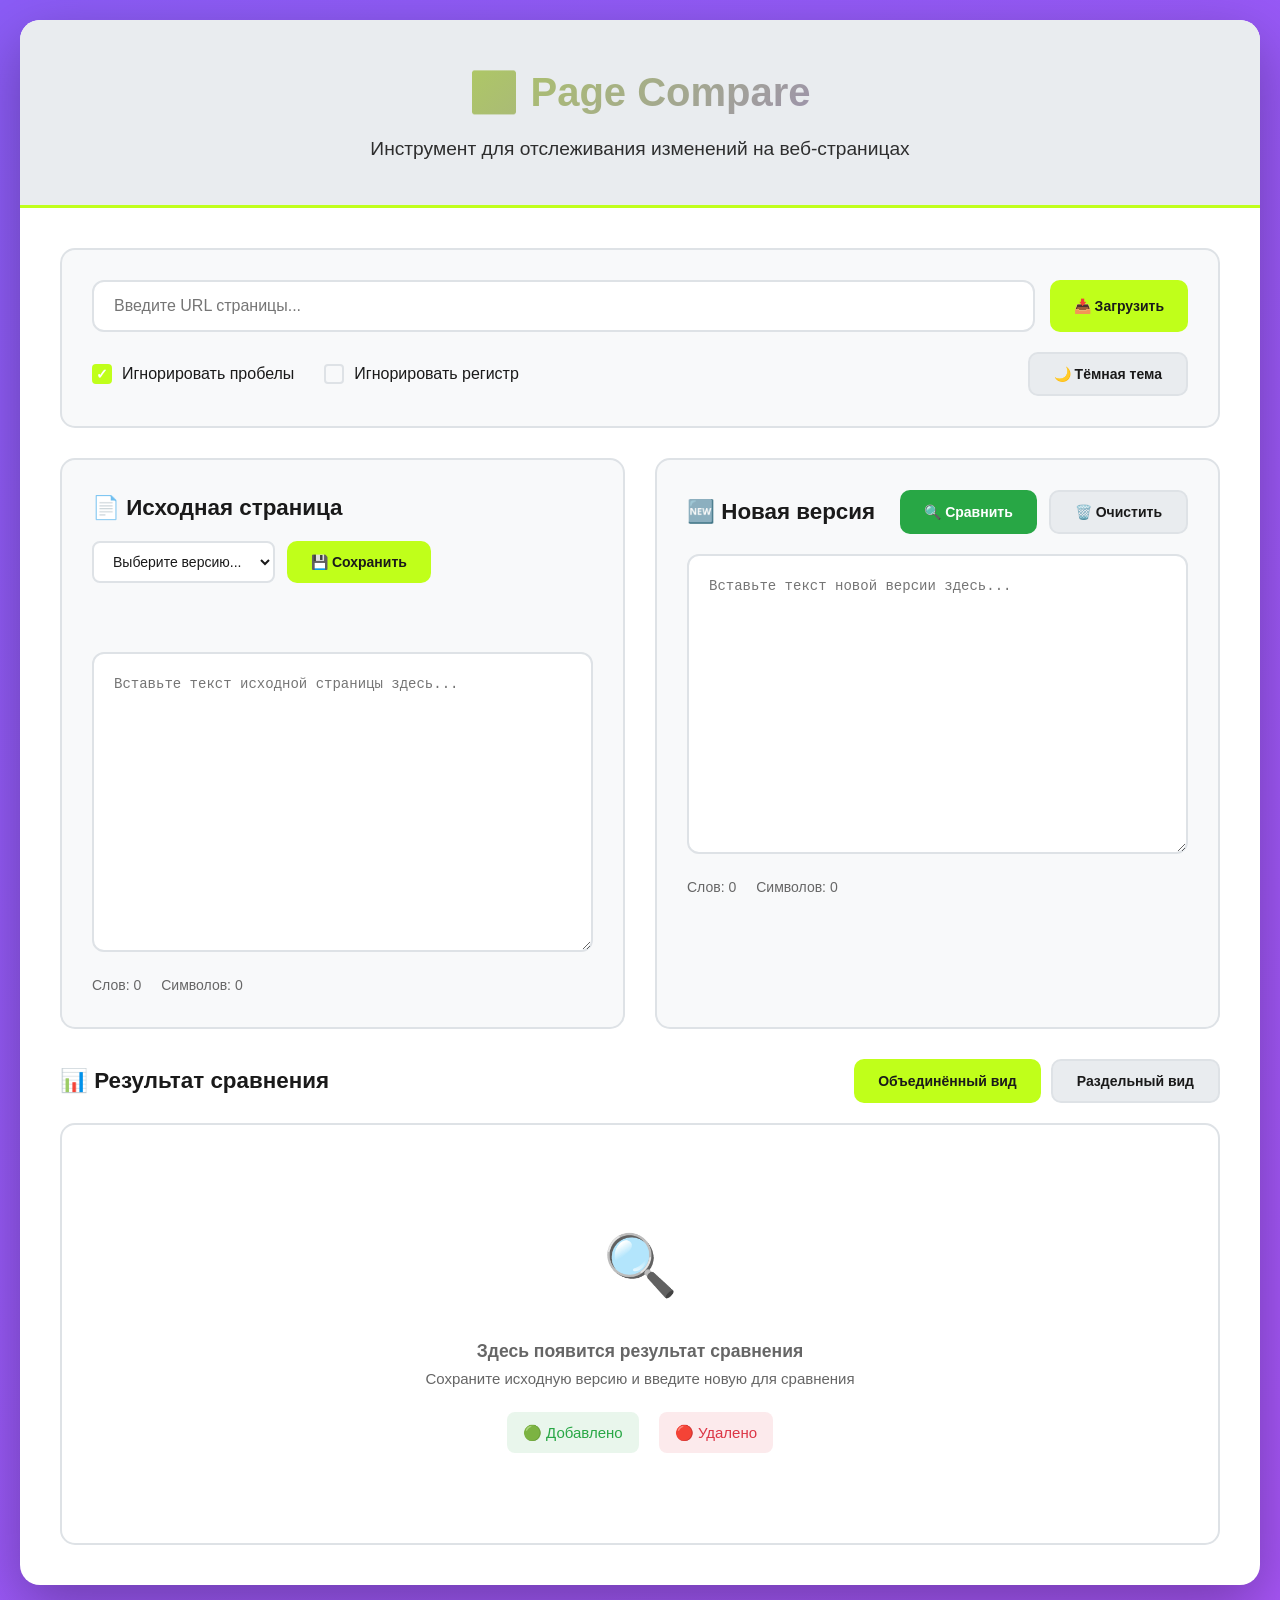
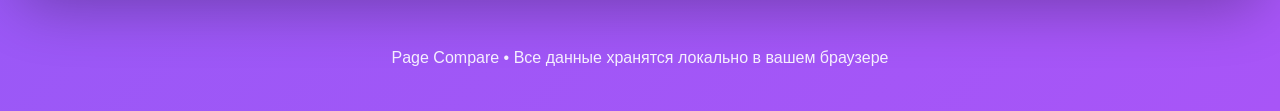
==== index.html @ 08aac69f "Add files via upload" ====
<!DOCTYPE html>
<html lang="ru">
<head>
    <meta charset="UTF-8">
    <meta name="viewport" content="width=device-width, initial-scale=1.0">
    <title>Page Compare - Сравнитель веб-страниц</title>
    <link rel="stylesheet" href="styles.css">
</head>
<body>
    <div class="container">
        <div class="app-card">
            <div class="header">
                <h1>🔄 Page Compare</h1>
                <p>Инструмент для отслеживания изменений на веб-страницах</p>
            </div>
            
            <div class="content">
                <!-- Панель управления -->
                <div class="control-panel">
                    <div class="url-section">
                        <input type="text" id="urlInput" placeholder="Введите URL страницы..." class="url-input">
                        <button id="fetchBtn" class="btn-primary">📥 Загрузить</button>
                    </div>
                    
                    <div class="settings-panel">
                        <div class="setting-group">
                            <label class="checkbox-label">
                                <input type="checkbox" id="ignoreWhitespace" checked>
                                <span class="checkmark"></span>
                                Игнорировать пробелы
                            </label>
                            <label class="checkbox-label">
                                <input type="checkbox" id="ignoreCase">
                                <span class="checkmark"></span>
                                Игнорировать регистр
                            </label>
                        </div>
                        
                        <div class="theme-toggle">
                            <button id="themeToggle" class="btn-secondary">🌙 Тёмная тема</button>
                        </div>
                    </div>
                </div>

                <!-- Основные панели -->
                <div class="panels-grid">
                    <div class="panel">
                        <div class="panel-header">
                            <h2>📄 Исходная страница</h2>
                            <div class="panel-controls">
                                <select id="versionSelector" class="version-selector">
                                    <option value="">Выберите версию...</option>
                                </select>
                                <button id="saveOriginalBtn" class="btn-primary">💾 Сохранить</button>
                            </div>
                        </div>
                        <div id="originalStatus" class="status"></div>
                        <textarea id="originalContent" placeholder="Вставьте текст исходной страницы здесь..."></textarea>
                        <div class="panel-stats">
                            <span>Слов: <span id="originalWords">0</span></span>
                            <span>Символов: <span id="originalChars">0</span></span>
                        </div>
                    </div>
                    
                    <div class="panel">
                        <div class="panel-header">
                            <h2>🆕 Новая версия</h2>
                            <div class="panel-controls">
                                <button id="compareBtn" class="btn-success">🔍 Сравнить</button>
                                <button id="clearNewBtn" class="btn-secondary">🗑️ Очистить</button>
                            </div>
                        </div>
                        <textarea id="newContent" placeholder="Вставьте текст новой версии здесь..."></textarea>
                        <div class="panel-stats">
                            <span>Слов: <span id="newWords">0</span></span>
                            <span>Символов: <span id="newChars">0</span></span>
                        </div>
                    </div>
                </div>
                
                <!-- Навигация по изменениям -->
                <div class="navigation-panel" id="navigationPanel" style="display: none;">
                    <div class="nav-info">
                        <span>Изменений найдено: <strong id="changesCount">0</strong></span>
                        <span>Текущее: <strong id="currentChange">0</strong></span>
                    </div>
                    <div class="nav-buttons">
                        <button id="prevChangeBtn" class="btn-secondary">⬅️ Пред.</button>
                        <button id="nextChangeBtn" class="btn-primary">След. ➡️</button>
                        <button id="firstChangeBtn" class="btn-secondary">⏮️ Первое</button>
                    </div>
                </div>
                
                <!-- Результаты сравнения -->
                <div class="comparison-panel">
                    <div class="panel-header">
                        <h2>📊 Результат сравнения</h2>
                        <div class="view-toggle">
                            <button id="unifiedViewBtn" class="btn-primary active">Объединённый вид</button>
                            <button id="splitViewBtn" class="btn-secondary">Раздельный вид</button>
                        </div>
                    </div>
                    
                    <div class="comparison-views">
                        <!-- Unified View -->
                        <div id="unifiedView" class="comparison-view active">
                            <div class="comparison-result" id="comparisonResult">
                                <div class="empty-state">
                                    <div class="empty-icon">🔍</div>
                                    <h3>Здесь появится результат сравнения</h3>
                                    <p>Сохраните исходную версию и введите новую для сравнения</p>
                                    <div class="legend">
                                        <span class="legend-added">🟢 Добавлено</span>
                                        <span class="legend-removed">🔴 Удалено</span>
                                    </div>
                                </div>
                            </div>
                        </div>
                        
                        <!-- Split View -->
                        <div id="splitView" class="comparison-view">
                            <div class="split-container">
                                <div class="split-panel">
                                    <h3>Исходная версия</h3>
                                    <div class="split-content" id="originalSplitView"></div>
                                </div>
                                <div class="split-panel">
                                    <h3>Новая версия</h3>
                                    <div class="split-content" id="newSplitView"></div>
                                </div>
                            </div>
                        </div>
                    </div>
                </div>
            </div>
        </div>
        
        <div class="footer">
            <p>Page Compare • Все данные хранятся локально в вашем браузере</p>
        </div>
    </div>

    <script src="script.js"></script>
</body>
</html>
---- styles.css ----
/* styles.css */
:root {
    --primary: #c0ff1a;
    --primary-dark: #a0dd00;
    --secondary: #8b5cf6;
    --secondary-dark: #7c3aed;
    --accent: #a855f7;
    --text-primary: #1a1a1a;
    --text-secondary: #666;
    --bg-primary: #ffffff;
    --bg-secondary: #f8f9fa;
    --bg-tertiary: #e9ecef;
    --border: #dee2e6;
    --success: #28a745;
    --danger: #dc3545;
    --warning: #ffc107;
    --info: #17a2b8;
}

[data-theme="dark"] {
    --text-primary: #ffffff;
    --text-secondary: #a0a0a0;
    --bg-primary: #1a1a1a;
    --bg-secondary: #2d2d2d;
    --bg-tertiary: #3d3d3d;
    --border: #404040;
}

* {
    box-sizing: border-box;
    margin: 0;
    padding: 0;
}

body {
    font-family: -apple-system, BlinkMacSystemFont, 'Segoe UI', Roboto, sans-serif;
    line-height: 1.6;
    color: var(--text-primary);
    background: linear-gradient(135deg, var(--secondary) 0%, var(--accent) 100%);
    min-height: 100vh;
    padding: 20px;
    transition: all 0.3s ease;
}

.container {
    max-width: 1400px;
    margin: 0 auto;
}

.app-card {
    background: var(--bg-primary);
    border-radius: 20px;
    box-shadow: 0 20px 60px rgba(0,0,0,0.3);
    overflow: hidden;
    transition: all 0.3s ease;
}

.header {
    background: var(--bg-tertiary);
    color: var(--text-primary);
    padding: 40px;
    text-align: center;
    border-bottom: 3px solid var(--primary);
}

.header h1 {
    font-size: 2.5em;
    margin-bottom: 10px;
    background: linear-gradient(135deg, var(--primary), var(--secondary));
    -webkit-background-clip: text;
    -webkit-text-fill-color: transparent;
    background-clip: text;
}

.header p {
    opacity: 0.9;
    font-size: 1.2em;
}

.content {
    padding: 40px;
}

/* Control Panel */
.control-panel {
    background: var(--bg-secondary);
    padding: 30px;
    border-radius: 15px;
    margin-bottom: 30px;
    border: 2px solid var(--border);
}

.url-section {
    display: flex;
    gap: 15px;
    margin-bottom: 20px;
    flex-wrap: wrap;
}

.url-input {
    flex: 1;
    min-width: 300px;
    padding: 15px 20px;
    border: 2px solid var(--border);
    border-radius: 12px;
    font-size: 16px;
    background: var(--bg-primary);
    color: var(--text-primary);
    transition: border-color 0.3s;
}

.url-input:focus {
    outline: none;
    border-color: var(--primary);
}

.settings-panel {
    display: flex;
    justify-content: space-between;
    align-items: center;
    flex-wrap: wrap;
    gap: 20px;
}

.setting-group {
    display: flex;
    gap: 30px;
    flex-wrap: wrap;
}

/* Checkbox Styles */
.checkbox-label {
    display: flex;
    align-items: center;
    gap: 10px;
    cursor: pointer;
    font-weight: 500;
}

.checkbox-label input {
    display: none;
}

.checkmark {
    width: 20px;
    height: 20px;
    border: 2px solid var(--border);
    border-radius: 4px;
    position: relative;
    transition: all 0.3s;
}

.checkbox-label input:checked + .checkmark {
    background: var(--primary);
    border-color: var(--primary);
}

.checkbox-label input:checked + .checkmark::after {
    content: '✓';
    position: absolute;
    top: 50%;
    left: 50%;
    transform: translate(-50%, -50%);
    color: var(--bg-primary);
    font-weight: bold;
    font-size: 14px;
}

/* Panels Grid */
.panels-grid {
    display: grid;
    grid-template-columns: 1fr 1fr;
    gap: 30px;
    margin-bottom: 30px;
}

@media (max-width: 1024px) {
    .panels-grid {
        grid-template-columns: 1fr;
    }
}

.panel {
    background: var(--bg-secondary);
    border-radius: 15px;
    padding: 30px;
    border: 2px solid var(--border);
    transition: all 0.3s ease;
}

.panel:hover {
    border-color: var(--primary);
}

.panel-header {
    display: flex;
    justify-content: space-between;
    align-items: center;
    margin-bottom: 20px;
    flex-wrap: wrap;
    gap: 15px;
}

.panel-header h2 {
    color: var(--text-primary);
    font-size: 1.4em;
    display: flex;
    align-items: center;
    gap: 10px;
}

.panel-controls {
    display: flex;
    gap: 12px;
    flex-wrap: wrap;
}

.version-selector {
    padding: 10px 15px;
    border: 2px solid var(--border);
    border-radius: 8px;
    background: var(--bg-primary);
    color: var(--text-primary);
    font-size: 14px;
    min-width: 180px;
}

/* Buttons */
button {
    padding: 12px 24px;
    border: none;
    border-radius: 10px;
    font-size: 14px;
    font-weight: 600;
    cursor: pointer;
    transition: all 0.3s ease;
    display: flex;
    align-items: center;
    justify-content: center;
    gap: 8px;
    white-space: nowrap;
}

.btn-primary {
    background: var(--primary);
    color: var(--text-primary);
}

.btn-primary:hover {
    background: var(--primary-dark);
    transform: translateY(-2px);
    box-shadow: 0 5px 15px rgba(192, 255, 26, 0.3);
}

.btn-secondary {
    background: var(--bg-tertiary);
    color: var(--text-primary);
    border: 2px solid var(--border);
}

.btn-secondary:hover {
    background: var(--border);
    transform: translateY(-2px);
}

.btn-success {
    background: var(--success);
    color: white;
}

.btn-success:hover {
    background: #218838;
    transform: translateY(-2px);
}

button:active {
    transform: translateY(0);
}

button:disabled {
    opacity: 0.6;
    cursor: not-allowed;
    transform: none !important;
}

/* Textareas */
textarea {
    width: 100%;
    height: 300px;
    padding: 20px;
    border: 2px solid var(--border);
    border-radius: 12px;
    font-family: 'Courier New', monospace;
    font-size: 14px;
    line-height: 1.5;
    resize: vertical;
    background: var(--bg-primary);
    color: var(--text-primary);
    transition: border-color 0.3s;
}

textarea:focus {
    outline: none;
    border-color: var(--primary);
}

/* Status Messages */
.status {
    padding: 15px;
    border-radius: 10px;
    margin: 15px 0;
    text-align: center;
    font-weight: 600;
    border: 2px solid transparent;
}

.status.success {
    background: rgba(40, 167, 69, 0.1);
    color: var(--success);
    border-color: var(--success);
}

.status.error {
    background: rgba(220, 53, 69, 0.1);
    color: var(--danger);
    border-color: var(--danger);
}

/* Panel Stats */
.panel-stats {
    display: flex;
    gap: 20px;
    margin-top: 15px;
    font-size: 14px;
    color: var(--text-secondary);
}

/* Navigation Panel */
.navigation-panel {
    background: var(--bg-tertiary);
    padding: 25px;
    border-radius: 15px;
    margin-bottom: 30px;
    border: 2px solid var(--primary);
}

.nav-info {
    display: flex;
    justify-content: space-between;
    align-items: center;
    margin-bottom: 20px;
    flex-wrap: wrap;
    gap: 15px;
    font-size: 16px;
}

.nav-buttons {
    display: flex;
    gap: 15px;
    justify-content: center;
    flex-wrap: wrap;
}

/* Comparison Views */
.view-toggle {
    display: flex;
    gap: 10px;
}

.view-toggle button.active {
    background: var(--primary);
    color: var(--text-primary);
}

.comparison-views {
    position: relative;
}

.comparison-view {
    display: none;
}

.comparison-view.active {
    display: block;
}

/* Unified View */
.comparison-result {
    background: var(--bg-primary);
    padding: 30px;
    border-radius: 15px;
    border: 2px solid var(--border);
    min-height: 400px;
    font-size: 15px;
    line-height: 1.7;
    max-height: 600px;
    overflow-y: auto;
}

.empty-state {
    text-align: center;
    color: var(--text-secondary);
    padding: 60px 20px;
}

.empty-icon {
    font-size: 4em;
    margin-bottom: 20px;
}

.legend {
    display: flex;
    gap: 20px;
    justify-content: center;
    margin-top: 20px;
    flex-wrap: wrap;
}

.legend-added, .legend-removed {
    padding: 8px 16px;
    border-radius: 8px;
    font-weight: 500;
}

.legend-added {
    background: rgba(40, 167, 69, 0.1);
    color: var(--success);
}

.legend-removed {
    background: rgba(220, 53, 69, 0.1);
    color: var(--danger);
}

/* Split View */
.split-container {
    display: grid;
    grid-template-columns: 1fr 1fr;
    gap: 30px;
}

.split-panel {
    background: var(--bg-primary);
    border-radius: 12px;
    border: 2px solid var(--border);
    overflow: hidden;
}

.split-panel h3 {
    background: var(--bg-tertiary);
    padding: 20px;
    margin: 0;
    font-size: 1.2em;
    text-align: center;
}

.split-content {
    padding: 25px;
    max-height: 500px;
    overflow-y: auto;
    line-height: 1.7;
    font-size: 14px;
}

/* Highlighting */
.added {
    background: rgba(40, 167, 69, 0.2);
    padding: 2px 4px;
    border-radius: 4px;
    margin: 1px;
    border-left: 3px solid var(--success);
}

.removed {
    background: rgba(220, 53, 69, 0.2);
    padding: 2px 4px;
    border-radius: 4px;
    margin: 1px;
    text-decoration: line-through;
    border-left: 3px solid var(--danger);
}

.highlighted {
    background: rgba(255, 193, 7, 0.3) !important;
    border: 2px solid var(--warning) !important;
    border-radius: 6px;
}

/* Footer */
.footer {
    text-align: center;
    margin-top: 40px;
    padding: 20px;
    color: white;
    opacity: 0.9;
}

/* Scrollbar Styling */
::-webkit-scrollbar {
    width: 8px;
}

::-webkit-scrollbar-track {
    background: var(--bg-secondary);
    border-radius: 4px;
}

::-webkit-scrollbar-thumb {
    background: var(--border);
    border-radius: 4px;
}

::-webkit-scrollbar-thumb:hover {
    background: var(--text-secondary);
}

/* Responsive Design */
@media (max-width: 768px) {
    body {
        padding: 10px;
    }
    
    .content {
        padding: 20px;
    }
    
    .header {
        padding: 30px 20px;
    }
    
    .header h1 {
        font-size: 2em;
    }
    
    .panels-grid {
        gap: 20px;
    }
    
    .panel {
        padding: 20px;
    }
    
    .split-container {
        grid-template-columns: 1fr;
        gap: 20px;
    }
    
    .settings-panel {
        flex-direction: column;
        align-items: flex-start;
    }
    
    .url-input {
        min-width: 100%;
    }
}

@media (max-width: 480px) {
    .panel-header {
        flex-direction: column;
        align-items: flex-start;
    }
    
    .panel-controls {
        width: 100%;
    }
    
    .version-selector {
        min-width: 100%;
    }
    
    button {
        flex: 1;
        min-width: 0;
    }
    
    .nav-buttons {
        flex-direction: column;
    }
}
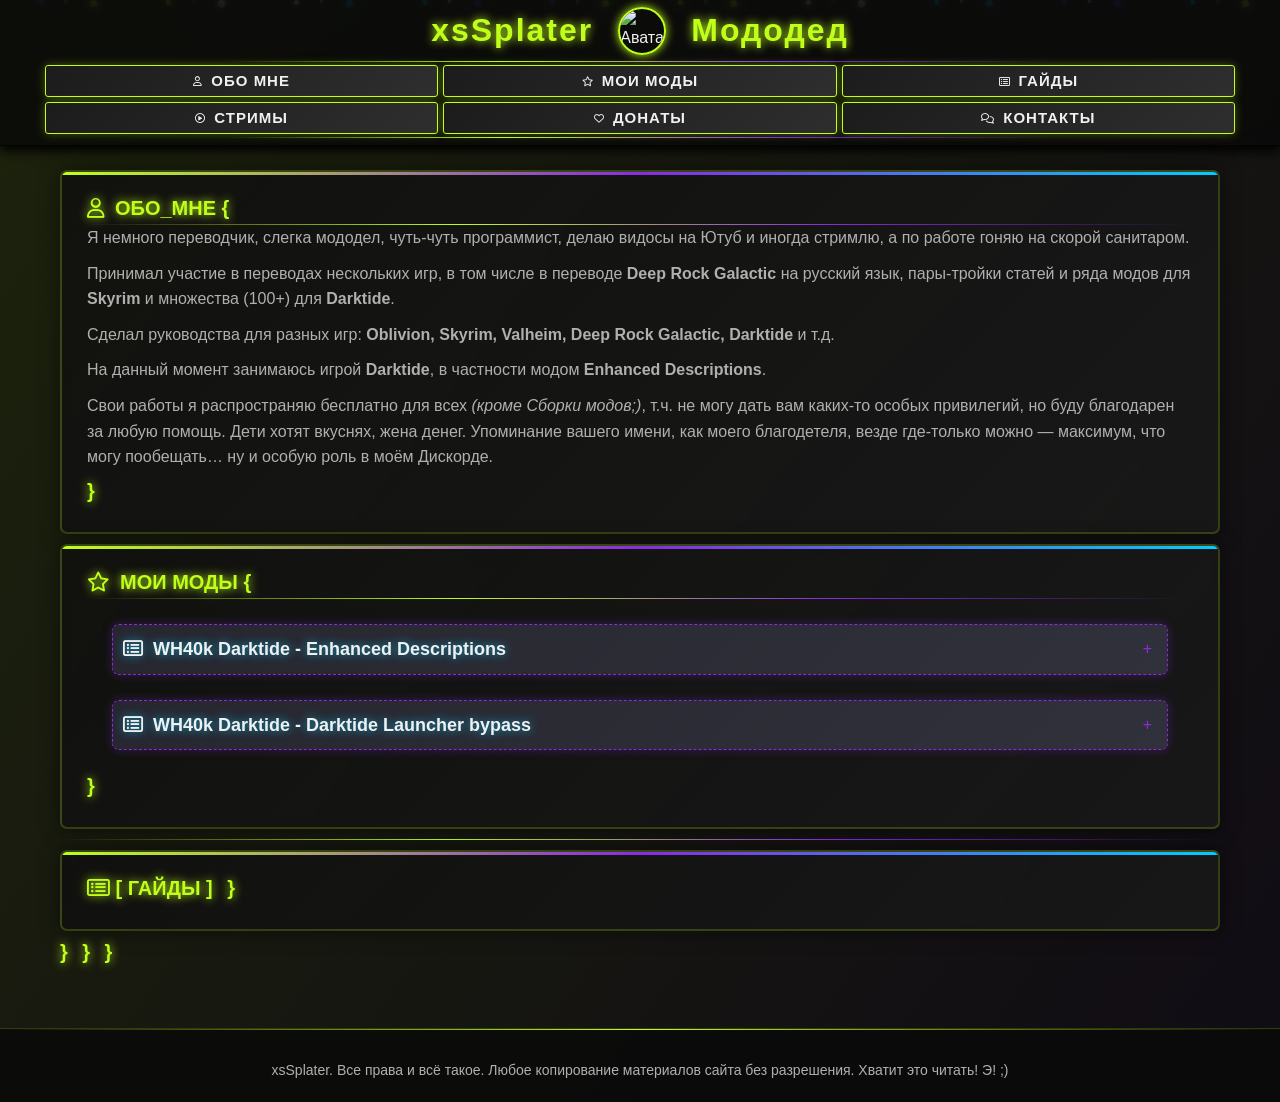
==== commit 34f8e58f: "Главная" ====
--- a/index.html
+++ b/index.html
@@ -1,145 +1,361 @@
-<!DOCTYPE html>
-<html lang="ru">
-<head>
-    <meta charset="UTF-8">
-    <meta name="viewport" content="width=device-width, initial-scale=1.0">
-    <title>Page Compare - Сравнитель веб-страниц</title>
-    <link rel="stylesheet" href="styles.css">
-</head>
-<body>
-    <div class="container">
-        <div class="app-card">
-            <div class="header">
-                <h1>🔄 Page Compare</h1>
-                <p>Инструмент для отслеживания изменений на веб-страницах</p>
-            </div>
-            
-            <div class="content">
-                <!-- Панель управления -->
-                <div class="control-panel">
-                    <div class="url-section">
-                        <input type="text" id="urlInput" placeholder="Введите URL страницы..." class="url-input">
-                        <button id="fetchBtn" class="btn-primary">📥 Загрузить</button>
-                    </div>
-                    
-                    <div class="settings-panel">
-                        <div class="setting-group">
-                            <label class="checkbox-label">
-                                <input type="checkbox" id="ignoreWhitespace" checked>
-                                <span class="checkmark"></span>
-                                Игнорировать пробелы
-                            </label>
-                            <label class="checkbox-label">
-                                <input type="checkbox" id="ignoreCase">
-                                <span class="checkmark"></span>
-                                Игнорировать регистр
-                            </label>
-                        </div>
-                        
-                        <div class="theme-toggle">
-                            <button id="themeToggle" class="btn-secondary">🌙 Тёмная тема</button>
-                        </div>
-                    </div>
-                </div>
-
-                <!-- Основные панели -->
-                <div class="panels-grid">
-                    <div class="panel">
-                        <div class="panel-header">
-                            <h2>📄 Исходная страница</h2>
-                            <div class="panel-controls">
-                                <select id="versionSelector" class="version-selector">
-                                    <option value="">Выберите версию...</option>
-                                </select>
-                                <button id="saveOriginalBtn" class="btn-primary">💾 Сохранить</button>
-                            </div>
-                        </div>
-                        <div id="originalStatus" class="status"></div>
-                        <textarea id="originalContent" placeholder="Вставьте текст исходной страницы здесь..."></textarea>
-                        <div class="panel-stats">
-                            <span>Слов: <span id="originalWords">0</span></span>
-                            <span>Символов: <span id="originalChars">0</span></span>
-                        </div>
-                    </div>
-                    
-                    <div class="panel">
-                        <div class="panel-header">
-                            <h2>🆕 Новая версия</h2>
-                            <div class="panel-controls">
-                                <button id="compareBtn" class="btn-success">🔍 Сравнить</button>
-                                <button id="clearNewBtn" class="btn-secondary">🗑️ Очистить</button>
-                            </div>
-                        </div>
-                        <textarea id="newContent" placeholder="Вставьте текст новой версии здесь..."></textarea>
-                        <div class="panel-stats">
-                            <span>Слов: <span id="newWords">0</span></span>
-                            <span>Символов: <span id="newChars">0</span></span>
-                        </div>
-                    </div>
-                </div>
-                
-                <!-- Навигация по изменениям -->
-                <div class="navigation-panel" id="navigationPanel" style="display: none;">
-                    <div class="nav-info">
-                        <span>Изменений найдено: <strong id="changesCount">0</strong></span>
-                        <span>Текущее: <strong id="currentChange">0</strong></span>
-                    </div>
-                    <div class="nav-buttons">
-                        <button id="prevChangeBtn" class="btn-secondary">⬅️ Пред.</button>
-                        <button id="nextChangeBtn" class="btn-primary">След. ➡️</button>
-                        <button id="firstChangeBtn" class="btn-secondary">⏮️ Первое</button>
-                    </div>
-                </div>
-                
-                <!-- Результаты сравнения -->
-                <div class="comparison-panel">
-                    <div class="panel-header">
-                        <h2>📊 Результат сравнения</h2>
-                        <div class="view-toggle">
-                            <button id="unifiedViewBtn" class="btn-primary active">Объединённый вид</button>
-                            <button id="splitViewBtn" class="btn-secondary">Раздельный вид</button>
-                        </div>
-                    </div>
-                    
-                    <div class="comparison-views">
-                        <!-- Unified View -->
-                        <div id="unifiedView" class="comparison-view active">
-                            <div class="comparison-result" id="comparisonResult">
-                                <div class="empty-state">
-                                    <div class="empty-icon">🔍</div>
-                                    <h3>Здесь появится результат сравнения</h3>
-                                    <p>Сохраните исходную версию и введите новую для сравнения</p>
-                                    <div class="legend">
-                                        <span class="legend-added">🟢 Добавлено</span>
-                                        <span class="legend-removed">🔴 Удалено</span>
-                                    </div>
-                                </div>
-                            </div>
-                        </div>
-                        
-                        <!-- Split View -->
-                        <div id="splitView" class="comparison-view">
-                            <div class="split-container">
-                                <div class="split-panel">
-                                    <h3>Исходная версия</h3>
-                                    <div class="split-content" id="originalSplitView"></div>
-                                </div>
-                                <div class="split-panel">
-                                    <h3>Новая версия</h3>
-                                    <div class="split-content" id="newSplitView"></div>
-                                </div>
-                            </div>
-                        </div>
-                    </div>
-                </div>
-            </div>
-        </div>
-        
-        <div class="footer">
-            <p>Page Compare • Все данные хранятся локально в вашем браузере</p>
-        </div>
-    </div>
-
-    <script src="script.js"></script>
-</body>
+<!DOCTYPE html>
+<html lang="ru">
+<head>
+	<meta charset="UTF-8">
+	<meta name="viewport" content="width=device-width, initial-scale=1.0">
+	<title>xsSplater - Киберпространство мододела</title>
+	<link rel="stylesheet" href="https://cdnjs.cloudflare.com/ajax/libs/font-awesome/6.4.0/css/all.min.css">
+	<link rel="stylesheet" href="Ab_me/style.css">
+</head>
+<body>
+
+<div class="stars-background">
+<!-- Слой 1 - быстрые звезды -->
+	<div class="star layer-1 blue" style="left: 5%; animation-delay: 0s;"></div>
+	<div class="star layer-1 purple" style="left: 15%; animation-delay: 2s;"></div>
+	<div class="star layer-1 accent" style="left: 25%; animation-delay: 4s;"></div>
+	<div class="star layer-1 white" style="left: 35%; animation-delay: 6s;"></div>
+	<div class="star layer-1 blue" style="left: 45%; animation-delay: 8s;"></div>
+	<div class="star layer-1 blue" style="left: 55%; animation-delay: 10s;"></div>
+	<div class="star layer-1 purple" style="left: 65%; animation-delay: 12s;"></div>
+	<div class="star layer-1 accent" style="left: 75%; animation-delay: 14s;"></div>
+	<div class="star layer-1 white" style="left: 85%; animation-delay: 16s;"></div>
+	<div class="star layer-1 blue" style="left: 95%; animation-delay: 18s;"></div>
+<!-- Слой 2 - средние звезды -->
+	<div class="star layer-2 purple" style="left: 3%; animation-delay: 1s;"></div>
+	<div class="star layer-2 accent" style="left: 13%; animation-delay: 3s;"></div>
+	<div class="star layer-2 white" style="left: 23%; animation-delay: 5s;"></div>
+	<div class="star layer-2 blue" style="left: 33%; animation-delay: 7s;"></div>
+	<div class="star layer-2 purple" style="left: 43%; animation-delay: 9s;"></div>
+	<div class="star layer-2 accent" style="left: 53%; animation-delay: 11s;"></div>
+	<div class="star layer-2 white" style="left: 63%; animation-delay: 13s;"></div>
+	<div class="star layer-2 blue" style="left: 73%; animation-delay: 15s;"></div>
+	<div class="star layer-2 purple" style="left: 83%; animation-delay: 17s;"></div>
+	<div class="star layer-2 blue" style="left: 93%; animation-delay: 19s;"></div>
+<!-- Слой 3 - медленные крупные звезды -->
+	<div class="star layer-3 accent" style="left: 7%; animation-delay: 0.5s;"></div>
+	<div class="star layer-3 white" style="left: 17%; animation-delay: 1.5s;"></div>
+	<div class="star layer-3 blue" style="left: 27%; animation-delay: 2.5s;"></div>
+	<div class="star layer-3 purple" style="left: 37%; animation-delay: 3.5s;"></div>
+	<div class="star layer-3 accent" style="left: 47%; animation-delay: 4.5s;"></div>
+	<div class="star layer-3 accent" style="left: 57%; animation-delay: 5.5s;"></div>
+	<div class="star layer-3 white" style="left: 67%; animation-delay: 6.5s;"></div>
+	<div class="star layer-3 blue" style="left: 77%; animation-delay: 7.5s;"></div>
+	<div class="star layer-3 purple" style="left: 87%; animation-delay: 8.5s;"></div>
+	<div class="star layer-3 accent" style="left: 97%; animation-delay: 9.5s;"></div>
+</div>
+
+	<header id="header">
+		<div class="header-content">
+<!-- Имя + аватар -->
+			<div class="top-section">
+				<div class="username"> xsSplater</div>
+				<div class="avatar-container">
+					<div class="avatar-glow"></div>
+					<img src="https://avatars.nexusmods.com/2593497/100" alt="Аватар xsSplater" class="avatar">
+				</div>
+				<div class="username">Мододед</div>
+			</div>
+<!-- Меню -->
+			<div class="divider_menu"></div>
+			<nav>
+				<a href="#about" class="nav-btn"><i class="fa-regular fa-user"></i> Обо мне</a>
+				<a href="#mods" class="nav-btn"><i class="fa-regular fa-star"></i> Мои моды</a>
+				<a href="#guides" class="nav-btn"><i class="fa-regular fa-rectangle-list"></i> Гайды</a>
+				<a href="#misc" class="nav-btn"><i class="fa-regular fa-circle-play"></i> Стримы</a>
+				<a href="#donations" class="nav-btn"><i class="fa-regular fa-heart"></i> Донаты</a>
+				<a href="#contacts" class="nav-btn"><i class="fa-regular fa-comments"></i> Контакты</a>
+			</nav>
+			<div class="divider_menu"></div>
+		</div>
+	</header>
+
+	<main>
+<!-- Обо_мне { -->
+		<section id="about">
+			<h2><i class="fa-regular fa-user"></i></h2><h2> Обо_мне {</h2>
+		<div class="divider"></div>
+			<p>Я немного переводчик, слегка мододел, чуть-чуть программист, делаю видосы на Ютуб и иногда стримлю, а по работе гоняю на скорой санитаром.
+			<p>Принимал участие в переводах нескольких игр, в том числе в переводе <b>Deep Rock Galactic</b> на русский язык, пары-тройки статей и ряда модов для <b>Skyrim</b> и множества (100+) для <b>Darktide</b>.</p>
+			<p>Сделал руководства для разных игр: <b>Oblivion, Skyrim, Valheim, Deep Rock Galactic, Darktide</b> и т.д.</p>
+			<p>На данный момент занимаюсь игрой <b>Darktide</b>, в частности модом <b>Enhanced Descriptions</b>.
+			<p>Cвои работы я распространяю бесплатно для всех <i>(кроме Сборки модов;)</i>, т.ч. не могу дать вам каких-то особых привилегий, но буду благодарен за любую помощь. Дети хотят вкуснях, жена денег. Упоминание вашего имени, как моего благодетеля, везде где-только можно — максимум, что могу пообещать… ну и особую роль в моём Дискорде.</p>
+			<h2x>}</h2x>
+		</section>
+ <!-- Мои моды { -->
+		<section id="mods">
+			<h2><i class="fa-regular fa-star"></i></h2><h2> Мои моды {</h2>
+		<div class="divider"></div>
+ <!-- WH40k Darktide - Enhanced Descriptions -->
+			<details>
+				<summary><h3><i class="fa-regular fa-rectangle-list"></i></h3><h3> WH40k Darktide - Enhanced Descriptions</h3></summary>
+				<div class="details-content">
+					<p>Не самая качественная, мягко говоря, локализация, куча ошибок, скрытые самими разработчиками данные, скудные или запутанные объяснения работы Талантов и Благословений — это реалии игры Darktide. Меня это не особенно устраивало и я начал с небольших исправлений, чтобы не мозолило глаза, но в итоге мод разросся до безумных размеров.</p>
+		<div class="divider_smaller"></div>
+					<h4>Особенности:</h4>
+					<ul class="uls">
+						<li>Переведённый с нуля текст.</li>
+						<li>Исправлены мелкие ошибки оригинала.</li>
+						<li>Расширены и улучшены описания.</li>
+						<li>Подсвечены цифры.</li>
+						<li>Подсвечены ключевые слова, такие как: <font class="font_italic"><b><font color="OrangeRed">урон</font>, <font color="Cyan">стойкость</font>, <font color="RoyalBlue">сила</font>, <font color="DarkGoldenRod">ошеломление</font>, <font color="Yellow">критический удар</font></b> и т.д.</li></font>
+						<li><b>32000+</b> строк кода.</li>
+					</ul>
+		<div class="divider_smaller"></div>
+					<h4>Установка:</h4>
+					<ul class="uls">
+						<li>Скачайте архив мода с <b>Nexus</b>.</li>
+						<li>Распакуйте папку <b>Enhanced_descriptions</b> в папку <b>mods</b>.</li>
+						<li>Добавьте название папки <b>Enhanced_descriptions</b> в список модов <b>mod_load_order.txt</b>.</li>
+						<li>Запускайте игру.</li>
+					</ul>
+		<div class="divider_smaller"></div>
+		<div class="divider_menu"></div>
+					<div class="propp">
+					<a href="https://www.nexusmods.com/warhammer40kdarktide/mods/210?tab=files" class="nav-btn"><i class="fa-regular fa-floppy-disk"></i> Скачать c Nexus</a><a href="#donations" class="nav-btn"><i class="fa-regular fa-heart"></i> Поблагодарить</a><a href="#contacts" class="nav-btn"><i class="fa-regular fa-comments"></i> Сообщить о проблеме</a></div>
+		<div class="divider_menu"></div>
+		<div class="divider_smaller"></div>
+					<h4>Видео-руководство по установке модов:</h4>
+					<div class="video-container">
+						<iframe width="560" height="315" src="https://www.youtube.com/embed/16GLW7d45js?si=UVJZ8YSdNFNXogiP" title="YouTube video player" frameborder="0" allow="accelerometer; autoplay; clipboard-write; encrypted-media; gyroscope; picture-in-picture; web-share" referrerpolicy="strict-origin-when-cross-origin" allowfullscreen>
+						</iframe>
+					</div>
+		<div class="divider_smaller"></div>
+					<h4>Скриншоты для сравнения:</h4>
+					<div class="font_italic">Сравнение внешнего вида таланта «Сокрушение».</div>
+					<div class="font_italic">Описание дополнено скрытыми подробностями, ключевые слова выделены цветом.</div>
+					<div class="image-gallery">
+					
+						<img class="img-left" src="https://i.ibb.co/rGWhhYHs/screenshot-20251106-003711.png" alt="Скриншот до">
+						<img class="img-right" src="https://i.ibb.co/4ZxdNYVC/screenshot-20251106-003716.png" alt="Скриншот после">
+					</div>
+					<div class="hint">[Удерживайте 3 секунды курсор над картинкой, чтобы увеличить.]</div>
+		<div class="divider_small"></div>
+					<div class="font_italic">Сравнение улучшений и благословений на экране кузницы.</div>
+					<div class="font_italic_small">Описание дополнено скрытыми подробностями, а также изменены, чтобы влезать в строки, подсвечены ключевые слова и цифры.</div>
+					<div class="image-gallery">
+						<img class="img-left" src="https://i.ibb.co/qFgRK0SR/screenshot-20251106-003902.png" alt="Скриншот до">
+						<img class="img-right" src="https://i.ibb.co/39MZZWyF/screenshot-20251106-003915.png" alt="Скриншот после">
+					</div>
+					<div class="hint">[Удерживайте 3 секунды курсор над картинкой, чтобы увеличить.]</div>
+		<div class="divider_small"></div>
+					<div class="font_italic">Сравнение описания контрактов в Репозиториуме Сира Мелка.</div>
+					<div class="font_italic_small">Описания немного улучшены, подсвечены цифры.</div>
+					<div class="image-gallery">
+						<img class="img-left" src="https://i.ibb.co/GQJ50Xms/screenshot-20251106-004019.png" alt="Скриншот до">
+						<img class="img-right" src="https://i.ibb.co/VcxtgbJx/screenshot-20251106-004033.png" alt="Скриншот после">
+					</div>
+					<div class="hint">[Удерживайте 3 секунды курсор над картинкой, чтобы увеличить.]</div>
+		<div class="divider_small"></div>
+				</div>
+			</details>
+
+		<!-- <div class="divider_small"></div> -->
+
+ <!-- WH40k Darktide - Darktide Launcher bypass -->
+			<details>
+				<summary><h3><i class="fa-regular fa-rectangle-list"></i></h3><h3> WH40k Darktide - Darktide Launcher bypass</h3></summary>
+				<div class="details-content">
+					<p>Я сделал батник, который позволяет быстрее загружать игру, минуя лончер игры.</p>
+		<div class="divider_smaller"></div>
+					<h4>Особенности:</h4>
+					<ul class="uls">
+						<li>Быстрая загрузка игры.</li>
+						<li>Пока игра не закроется, висит окошко консоли.</li>
+						<li>Расширены и улучшены описания.</li>
+						<!-- <li>Подсвечены цифры.</li> -->
+						<!-- <li>Подсвечены ключевые слова, такие как: <font class="font_italic"><b><font color="OrangeRed">урон</font>, <font color="Cyan">стойкость</font>, <font color="RoyalBlue">сила</font>, <font color="DarkGoldenRod">ошеломление</font>, <font color="Yellow">критический удар</font></b> и т.д.</li></font> -->
+						<!-- <li><b>32000+</b> строк кода.</li> -->
+					</ul>
+		<div class="divider_smaller"></div>
+					<h4>Установка:</h4>
+					<ul class="uls">
+						<!-- <li>Скачайте архив мода с <b>Nexus</b>.</li> -->
+						<!-- <li>Распакуйте папку <b>Enhanced_descriptions</b> в папку <b>mods</b>.</li> -->
+						<!-- <li>Добавьте название папки <b>Enhanced_descriptions</b> в список модов <b>mod_load_order.txt</b>.</li> -->
+						<!-- <li>Запускайте игру.</li> -->
+					</ul>
+		<div class="divider_smaller"></div>
+		<div class="divider_menu"></div>
+					<div class="propp">
+					<a href="https://www.nexusmods.com/warhammer40kdarktide/mods/538?tab=files" class="nav-btn"><i class="fa-regular fa-floppy-disk"></i> Скачать c Nexus</a><a href="#donations" class="nav-btn"><i class="fa-regular fa-heart"></i> Поблагодарить</a><a href="#contacts" class="nav-btn"><i class="fa-regular fa-comments"></i> Сообщить о проблеме</a></div>
+		<div class="divider_menu"></div>
+		<div class="divider_smaller"></div>
+					<h4>Скриншоты:</h4>
+					<!-- <div class="font_italic">Сравнение внешнего вида таланта «Сокрушение».</div> -->
+					<!-- <div class="font_italic">Описание дополнено скрытыми подробностями, ключевые слова выделены цветом.</div> -->
+					<div class="image-gallery">
+						<!-- <img class="img-left" src="https://i.ibb.co/rGWhhYHs/screenshot-20251106-003711.png" alt="Скриншот до"> -->
+						<!-- <img class="img-right" src="https://i.ibb.co/4ZxdNYVC/screenshot-20251106-003716.png" alt="Скриншот после"> -->
+					</div>
+					<!-- <div class="hint">[Удерживайте 3 секунды курсор над картинкой, чтобы увеличить.]</div> -->
+		<div class="divider_small"></div>
+					<!-- <div class="font_italic">Сравнение улучшений и благословений на экране кузницы.</div> -->
+					<!-- <div class="font_italic_small">Описание дополнено скрытыми подробностями, а также изменены, чтобы влезать в строки, подсвечены ключевые слова и цифры.</div> -->
+					<div class="image-gallery">
+						<!-- <img class="img-left" src="https://i.ibb.co/qFgRK0SR/screenshot-20251106-003902.png" alt="Скриншот до"> -->
+						<!-- <img class="img-right" src="https://i.ibb.co/39MZZWyF/screenshot-20251106-003915.png" alt="Скриншот после"> -->
+					</div>
+					<!-- <div class="hint">[Удерживайте 3 секунды курсор над картинкой, чтобы увеличить.]</div> -->
+		<div class="divider_small"></div>
+					<!-- <div class="font_italic">Сравнение описания контрактов в Репозиториуме Сира Мелка.</div> -->
+					<!-- <div class="font_italic_small">Описания немного улучшены, подсвечены цифры.</div> -->
+					<div class="image-gallery">
+						<!-- <img class="img-left" src="https://i.ibb.co/GQJ50Xms/screenshot-20251106-004019.png" alt="Скриншот до"> -->
+						<!-- <img class="img-right" src="https://i.ibb.co/VcxtgbJx/screenshot-20251106-004033.png" alt="Скриншот после"> -->
+					</div>
+					<!-- <div class="hint">[Удерживайте 3 секунды курсор над картинкой, чтобы увеличить.]</div> -->
+		<div class="divider_small"></div>
+				</div>
+			</details>
+			<h2x>}</h2x>
+		</section>
+
+		<div class="divider"></div>
+
+		<section id="guides">
+			<h2><i class="fa-regular fa-rectangle-list"></i> [ Гайды ]</h2>
+			
+			<!-- <details> -->
+				<!-- <summary><i class="fas fa-tools"></i> Начало работы с Creation Kit</summary> -->
+				<!-- <div class="details-content"> -->
+					<!-- <p>Подробное руководство для начинающих мододелов, желающих освоить Creation Kit - официальный инструмент для создания модов к играм Bethesda.</p> -->
+					<!-- <p>В этом гайде я рассказываю об основах работы с инструментом, создании простых модов и публикации их на платформах вроде Nexus Mods.</p> -->
+					<!-- <div class="image-gallery"> -->
+						<!-- <img src="https://via.placeholder.com/400x225/222222/cccccc?text=Creation+Kit+Interface" alt="Интерфейс Creation Kit"> -->
+						<!-- <img src="https://via.placeholder.com/400x225/222222/cccccc?text=Mod+Structure" alt="Структура мода"> -->
+					<!-- </div> -->
+				<!-- </div> -->
+			<!-- </details> -->
+
+			<!-- <details> -->
+				<!-- <summary><i class="fas fa-tachometer-alt"></i> Оптимизация модов для Skyrim SE</summary> -->
+				<!-- <div class="details-content"> -->
+					<!-- <p>Продвинутое руководство по оптимизации модов для Skyrim Special Edition, включая работу с текстурами, мешами и скриптами.</p> -->
+					<!-- <p>Узнайте, как сделать ваши моды более производительными без потери качества.</p> -->
+					<!-- <div class="image-gallery"> -->
+						<!-- <img src="https://via.placeholder.com/400x225/222222/cccccc?text=Texture+Optimization" alt="Оптимизация текстур"> -->
+					<!-- </div> -->
+				<!-- </div> -->
+			<!-- </details> -->
+
+			<!-- <details> -->
+				<!-- <summary><i class="fas fa-quest"></i> Создание сложных квестов в Fallout 4</summary> -->
+				<!-- <div class="details-content"> -->
+					<!-- <p>Исчерпывающее руководство по созданию нелинейных квестов с множеством вариантов развития и последствий для Fallout 4.</p> -->
+					<!-- <p>Рассматриваются продвинутые техники работы с Creation Kit и Papyrus Script.</p> -->
+					<!-- <div class="image-gallery"> -->
+						<!-- <img src="https://via.placeholder.com/400x225/222222/cccccc?text=Quest+Design" alt="Дизайн квеста"> -->
+						<!-- <img src="https://via.placeholder.com/400x225/222222/cccccc?text=Script+Examples" alt="Примеры скриптов"> -->
+					<!-- </div> -->
+				<!-- </div> -->
+			<!-- </details> -->
+			<h2x>}</h2x>
+		</section>
+
+		<!-- <div class="divider"></div> -->
+
+		<!-- <section id="misc"> -->
+			<!-- <h2><i class="fa-regular fa-circle-play"></i> [ Стримы ]</h2> -->
+			<!-- <p>Помимо создания модов и гайдов, я активно играю в различные игры и иногда стримлю на YouTube.</p> -->
+			
+			<!-- <div class="stats-container"> -->
+				<!-- <div class="stat-card"> -->
+					<!-- <div class="stat-value">247</div> -->
+					<!-- <div class="stat-label">Игр в библиотеке</div> -->
+				<!-- </div> -->
+				<!-- <div class="stat-card"> -->
+					<!-- <div class="stat-value">3500+</div> -->
+					<!-- <div class="stat-label">Часов в играх</div> -->
+				<!-- </div> -->
+				<!-- <div class="stat-card"> -->
+					<!-- <div class="stat-value">800+</div> -->
+					<!-- <div class="stat-label">Часов в Skyrim</div> -->
+				<!-- </div> -->
+				<!-- <div class="stat-card"> -->
+					<!-- <div class="stat-value">600+</div> -->
+					<!-- <div class="stat-label">Часов в Fallout 4</div> -->
+				<!-- </div> -->
+			<!-- </div> -->
+			
+			<!-- <p><strong>Стримы на YouTube:</strong> Периодически провожу стримы, где показываю процесс создания модов, играю в новые игры или просто общаюсь с сообществом. Подписывайтесь на мой канал, чтобы не пропустить!</p> -->
+			<!-- <p>Также я активно участвую в игровых сообществах, помогаю другим мододелам и тестирую новые моды.</p> -->
+			<h2x>}</h2x>
+		<!-- </section> -->
+
+		<!-- <div class="divider"></div> -->
+
+		<!-- <section id="donations"> -->
+			<!-- <h2><i class="fa-regular fa-heart"></i> [ Донаты ]</h2> -->
+			<!-- <p>Если вам нравится моя работа и вы хотите поддержать дальнейшее развитие проектов, вы можете сделать это через следующие платформы:</p> -->
+			
+			<!-- <div class="donation-options"> -->
+				<!-- <div class="donation-option"> -->
+					<!-- <div class="donation-icon"><i class="fas fa-rocket"></i></div> -->
+					<!-- <div class="donation-title">Boosty</div> -->
+					<!-- <div class="donation-desc">Ежемесячная поддержка с эксклюзивным контентом</div> -->
+					<!-- <a href="#" class="donation-btn">Поддержать</a> -->
+				<!-- </div> -->
+				
+				<!-- <div class="donation-option"> -->
+					<!-- <div class="donation-icon"><i class="fas fa-bell"></i></div> -->
+					<!-- <div class="donation-title">Donation Alerts</div> -->
+					<!-- <div class="donation-desc">Разовые пожертвования без обязательств</div> -->
+					<!-- <a href="#" class="donation-btn">Пожертвовать</a> -->
+				<!-- </div> -->
+				
+				<!-- <div class="donation-option"> -->
+					<!-- <div class="donation-icon"><i class="fas fa-credit-card"></i></div> -->
+					<!-- <div class="donation-title">Карта МИР</div> -->
+					<!-- <div class="donation-desc">Прямые переводы на банковскую карту</div> -->
+					<!-- <a href="#" class="donation-btn">Контакты</a> -->
+				<!-- </div> -->
+			<!-- </div> -->
+			<h2x>}</h2x>
+		<!-- </section> -->
+
+		<!-- <div class="divider"></div> -->
+
+		<!-- <section id="contacts"> -->
+			<!-- <h2><i class="fa-regular fa-comments"></i> [ Контакты ]</h2> -->
+			<!-- <p>Со мной можно связаться через следующие платформы:</p> -->
+			
+			<!-- <div class="contact-list"> -->
+				<!-- <div class="contact-item"> -->
+					<!-- <div class="contact-icon"><i class="fab fa-discord"></i></div> -->
+					<!-- <div class="contact-title">Discord</div> -->
+					<!-- <div class="contact-desc">Присоединяйтесь к моему серверу для общения</div> -->
+					<!-- <a href="#" class="contact-link">Присоединиться</a> -->
+				<!-- </div> -->
+				
+				<!-- <div class="contact-item"> -->
+					<!-- <div class="contact-icon"><i class="fab fa-telegram"></i></div> -->
+					<!-- <div class="contact-title">Telegram</div> -->
+					<!-- <div class="contact-desc">Канал с анонсами и личные сообщения</div> -->
+					<!-- <a href="#" class="contact-link">Написать</a> -->
+				<!-- </div> -->
+				
+				<!-- <div class="contact-item"> -->
+					<!-- <div class="contact-icon"><i class="fab fa-youtube"></i></div> -->
+					<!-- <div class="contact-title">YouTube</div> -->
+					<!-- <div class="contact-desc">Стримы и видео о создании модов</div> -->
+					<!-- <a href="#" class="contact-link">Подписаться</a> -->
+				<!-- </div> -->
+				
+				<!-- <div class="contact-item"> -->
+					<!-- <div class="contact-icon"><i class="fab fa-steam"></i></div> -->
+					<!-- <div class="contact-title">Steam</div> -->
+					<!-- <div class="contact-desc">Мой профиль в Steam</div> -->
+					<!-- <a href="#" class="contact-link">Добавить</a> -->
+				<!-- </div> -->
+			<!-- </div> -->
+			<h2x>}</h2x>
+		<!-- </section> -->
+	</main>
+
+	<footer>
+		<!-- <div class="divider"></div> -->
+		<div class="footer-text">xsSplater. Все права и всё такое. Любое копирование материалов сайта без разрешения. Хватит это читать! Э! ;)</div>
+	</footer>
+</body>
 </html>
--- a/Ab_me/style.css
+++ b/Ab_me/style.css
@@ -0,0 +1,994 @@
+/* Основные стили */
+:root {
+	--bg-dark: #0a0a0a;
+	--accent: #c0ff1a;
+	--accent-glow: rgba(192, 255, 26, 1.0);
+	--purple: #8a2be2;
+	--purple-glow: rgba(138, 43, 226, 0.9);
+	--blue: #00ccff;
+	--blue-glow: rgba(0, 204, 255, 0.7);
+	--text: #f0f0f0;
+	--text-secondary: #b0b0b0;
+	--border-radius: 3px;
+	--transition: all 0.3s ease;
+}
+
+* {
+	margin: 0;
+	padding: 0;
+	box-sizing: border-box;
+	font-family: 'Segoe UI', Tahoma, Geneva, Verdana, sans-serif;
+}
+
+@import url('https://fonts.googleapis.com/css2?family=Orbitron:wght@400;700;900&display=swap');
+
+html {
+	scroll-behavior: smooth; /* auto */
+	scroll-padding-top: 175px;
+}
+
+body {
+	background-color: var(--bg-dark);
+	color: var(--text);
+	line-height: 1.6;
+	overflow-x: hidden;
+	background-image: 
+		/* radial-gradient(circle at 10% 20%, rgba(192, 255, 26, 0.20) 0%, transparent 80%), */
+		/* radial-gradient(circle at 90% 80%, rgba(138, 43, 226, 0.30) 0%, transparent 80%); */
+		linear-gradient(0.35turn, rgba(192, 255, 26, 0.1), rgba(138, 43, 226, 0.05));
+	min-height: 100vh;
+	position: relative;
+}
+
+/* Стили для хедера */
+header {
+	position: fixed;
+	top: 0;
+	left: 0;
+	width: 100%;
+	z-index: 1000;
+	background-color: rgba(10, 10, 10, 0.85);
+	backdrop-filter: blur(30px);
+	box-shadow: 0 5px 10px rgba(0, 0, 0, 0.99);
+	border-bottom: 1px solid rgba(0, 0, 0, 0.7);
+}
+
+.header-content {
+	max-width: 1200px;
+	height: 145px;
+	margin: 0 auto;
+	padding: 5px 5px;
+}
+
+.top-section {
+	display: flex;
+	align-items: center;
+	justify-content: center;
+	gap: 25px;
+	margin-bottom: 5px;
+}
+
+.avatar-container {
+	position: relative;
+	display: flex;
+	align-items: center;
+}
+
+.avatar-glow {
+	position: absolute;
+	width: 40px;
+	height: 40px;
+	border-radius: 50%;
+	background: var(--accent);
+	filter: blur(10px);
+	opacity: 0;
+	transition: var(--transition);
+	animation: pulse 2s ease-in-out infinite;
+}
+
+.avatar-container:hover .avatar-glow {
+	opacity: 0.6;
+}
+
+@keyframes pulse {
+	0%, 100% { transform: scale(1); opacity: 0.3; }
+	50% { transform: scale(1.1); opacity: 0.6; }
+}
+
+.avatar {
+	width: 48px;
+	height: 48px;
+	border-radius: 50%;
+	border: 2px solid var(--accent);
+	box-shadow: 0 0 10px var(--accent-glow);
+	transition: var(--transition);
+	position: relative;
+	z-index: 1;
+}
+
+.avatar:hover {
+	box-shadow: 0 0 15px var(--accent-glow), 0 0 25px var(--accent-glow);
+	transform: scale(1.1);
+}
+
+.username {
+	font-size: 32px;
+	font-weight: 900;
+	color: var(--accent);
+	text-shadow: 0 0 10px var(--accent-glow);
+	letter-spacing: 2px;
+	font-family: 'Orbitron', sans-serif;
+	position: relative;
+}
+
+.username:hover {
+	text-shadow: 0 0 15px var(--accent-glow), 0 0 25px var(--accent-glow);
+	transform: scale(1.1);
+}
+
+.divider_menu {
+	height: 1px;
+	width: 70%;
+	background: linear-gradient(90deg, transparent, var(--accent), var(--purple), transparent);
+	margin: 3px auto;
+	position: relative;
+	overflow: hidden;
+}
+
+.divider_smaller {
+	height: 1px;
+	width: 40%;
+	background: linear-gradient(90deg, transparent, var(--accent), var(--purple), transparent);
+	margin: 10px auto;
+	position: relative;
+	overflow: hidden;
+}
+
+.divider_small {
+	height: 1px;
+	width: 70%;
+	background: linear-gradient(90deg, transparent, var(--accent), var(--purple), transparent);
+	margin: 20px auto;
+	position: relative;
+	overflow: hidden;
+}
+
+.divider {
+	height: 1px;
+	width: 100%;
+	background: linear-gradient(90deg, transparent, var(--accent), var(--purple), transparent);
+	margin: 0 auto;
+	/* box-shadow: 0 0 5px var(--accent-glow); */
+	position: relative;
+	overflow: hidden;
+}
+
+/* .divider::after { */
+	/* content: ''; */
+	/* position: absolute; */
+	/* top: 0; */
+	/* left: -100%; */
+	/* width: 100%; */
+	/* height: 100%; */
+	/* background: linear-gradient(90deg, transparent, rgba(255,255,255,0.8), transparent); */
+	/* animation: shimmer 13s ease-in-out infinite; */
+/* } */
+
+/* @keyframes shimmer { */
+	/* 0% { left: -100%; } */
+	/* 100% { left: 100%; } */
+/* } */
+
+/* Навигационное меню */
+nav {
+	display: grid;
+	grid-template-columns: repeat(3, 1fr);
+	gap: 5px;
+	justify-content: center;
+}
+
+.nav-btn {
+	background: linear-gradient(135deg, rgba(30, 30, 30, 0.9), rgba(50, 50, 50, 0.9));
+	color: var(--text);
+	border: 1px solid var(--accent);
+	border-radius: var(--border-radius);
+	padding: 15px;
+	height: 20px;
+	text-decoration: none;
+	transition: var(--transition);
+	font-size: 15px;
+	flex: 1;
+	min-width: auto;
+	max-width: none;
+	text-align: center;
+	display: flex;
+	align-items: center;
+	justify-content: center;
+	position: relative;
+	overflow: hidden;
+	text-transform: uppercase;
+	letter-spacing: 1px;
+	font-weight: bold;
+	box-shadow: 0 0 10px rgba(192, 255, 26, 0.3);
+	font-family: 'Orbitron', sans-serif;
+}
+
+.nav-btn::before {
+	content: '';
+	position: absolute;
+	top: 0;
+	left: -100%;
+	width: 100%;
+	height: 100%;
+	background: linear-gradient(90deg, transparent, rgba(255, 255, 255, 0.4), transparent);
+	transition: left 0.27s;
+}
+
+.nav-btn:hover::before {
+	left: 100%;
+}
+
+.nav-btn:hover {
+	background: var(--accent);
+	color: var(--bg-dark);
+	box-shadow: 0 0 20px var(--accent-glow), 0 0 30px var(--accent-glow);
+	transform: translateY(-2px);
+	border-color: transparent;
+}
+
+.nav-btn i {
+	margin-right: 8px;
+	font-size: 10px;
+}
+
+/* Основной контент */
+main {
+	max-width: 1200px;
+	margin: 0 auto;
+	padding: 160px 20px 60px;
+}
+
+section {
+	margin: 10px 0;
+	padding: 25px;
+	border: 2px solid rgba(192, 255, 26, 0.2);
+	border-radius: 7px;
+	background: linear-gradient(135deg, rgba(15, 15, 15, 0.8), rgba(25, 25, 25, 0.9));
+	box-shadow: 0 0 20px rgba(0, 0, 0, 0.5);
+	position: relative;
+	overflow: hidden;
+	transition: all 0.3s ease;
+	backdrop-filter: blur(5px);
+	scroll-margin-top: 0;
+}
+
+section::before {
+	content: '';
+	position: absolute;
+	top: 0;
+	left: 0;
+	width: 100%;
+	height: 3px;
+	background: linear-gradient(90deg, var(--accent), var(--purple), var(--blue));
+}
+
+section::after {
+	content: '';
+	position: absolute;
+	top: 0;
+	left: -100%;
+	width: 100%;
+	height: 100%;
+	background: linear-gradient(90deg, transparent, rgba(192, 255, 26, 0.1), transparent);
+	/* transition: left 0.15s ease; */
+}
+
+section:hover::after {
+	left: 100%;
+}
+
+section:hover {
+	box-shadow: 0 0 30px rgba(192, 255, 26, 0.4);
+	transform: translateY(-3px);
+}
+
+/* Нативные details/summary для раскрывающихся блоков */
+details {
+	margin: 25px;
+	border: 1px dashed var(--purple);
+	border-radius: 7px;
+	background: linear-gradient(135deg, rgba(30, 30, 30, 0.9), rgba(40, 40, 50, 0.9));
+	box-shadow: 0 0 10px rgba(138, 43, 226, 0.3);
+	transition: var(--transition);
+	overflow: hidden;
+}
+
+details:hover {
+	box-shadow: 0 0 20px var(--purple-glow);
+	border-color: var(--blue);
+}
+
+summary {
+	padding: 10px;
+	cursor: pointer;
+	position: relative;
+	list-style: none;
+	display: flex;
+	align-items: center;
+	transition: var(--transition);
+	background: linear-gradient(135deg, rgba(40, 40, 50, 0.9), rgba(50, 50, 60, 0.9));
+}
+
+summary::-webkit-details-marker {
+	display: none;
+}
+
+summary::after {
+	content: '+';
+	position: absolute;
+	right: 15px;
+	color: var(--purple);
+	transition: var(--transition);
+}
+
+details[open] summary::after {
+	content: '-';
+	color: var(--accent);
+	transform: rotate(180deg);
+}
+
+details[open] {
+	box-shadow: 0 0 15px var(--purple-glow);
+}
+
+details[open] summary {
+	background: linear-gradient(135deg, rgba(50, 50, 60, 0.9), rgba(60, 60, 70, 0.9));
+}
+
+.details-content {
+	padding: 20px;
+	border-top: 1px solid rgba(138, 43, 226, 0.3);
+	animation: slideDown 0.3s ease-out;
+}
+
+@keyframes slideDown {
+	from {
+		opacity: 0;
+		transform: translateY(-10px);
+	}
+	to {
+		opacity: 1;
+		transform: translateY(0);
+	}
+}
+
+.details-content img {
+	max-width: 100%;
+	margin: 10px 0;
+	border-radius: var(--border-radius);
+	box-shadow: 0 0 15px rgba(0, 0, 0, 0.7);
+	transition: all 0.3s ease;
+	border: 1px solid rgba(192, 255, 26, 0.3);
+}
+
+.details-content img:hover {
+	transform: scale(1.02);
+	box-shadow: 0 0 20px var(--accent-glow);
+}
+
+h2x {
+	color: var(--accent);
+	margin-top: -15px;
+	/* margin-bottom: 10px; */
+	font-size: 20px;
+	text-transform: uppercase;
+	text-shadow: 0 0 10px var(--accent-glow);
+	position: relative;
+	display: inline-block;
+	font-family: 'Orbitron', sans-serif;
+	font-weight: 700;
+	padding-right: 10px;
+}
+
+h2 {
+	color: var(--accent);
+	margin-top: -10px;
+	/* margin-bottom: 10px; */
+	font-size: 20px;
+	text-transform: uppercase;
+	text-shadow: 0 0 10px var(--accent-glow);
+	position: relative;
+	display: inline-block;
+	font-family: 'Orbitron', sans-serif;
+	font-weight: 700;
+	padding-right: 10px;
+}
+
+h3 {
+	color: var(--text);
+	font-size: 18px;
+	font-weight: bold;
+	/* text-transform: uppercase; */
+	/* text-shadow: 0 0 10px var(--accent-glow); */
+	text-shadow: 0 0 10px var(--blue-glow);
+	position: relative;
+	display: inline-block;
+	font-family: 'Orbitron', sans-serif;
+	padding-right: 10px;
+}
+
+h4 {
+	color: var(--text);
+	padding: 10px;
+	font-size: 16px;
+	font-weight: bold;
+	/* text-transform: uppercase; */
+	/* text-shadow: 0 0 10px var(--accent-glow); */
+	/* text-shadow: 0 0 10px var(--blue-glow); */
+	position: relative;
+	/* display: inline-block; */
+	font-family: 'Orbitron', sans-serif;
+}
+
+p {
+	margin-bottom: 10px;
+	color: var(--text-secondary);
+}
+
+.propp {
+	margin: 5px 100px;
+	display: grid;
+	grid-template-columns: repeat(3, 1fr);
+	gap: 5px;
+	justify-content: center;
+}
+
+.hint {
+	color: var(--text);
+	text-align: right;
+	font-size: 12px;
+	font-style: italic;
+}
+
+.uls {
+	margin-left: 35px;
+	margin-top: -10px;
+	color: var(--text-secondary);
+}
+
+.font_italic {
+	font-style: italic;
+}
+
+.font_italic_small {
+	font-style: italic;
+	font-size: 13px;
+}
+
+.image-gallery {
+	display: flex;
+	gap: 5px;
+	flex-wrap: wrap;
+	margin-top: -5px;
+	/* margin: 5px 0; */
+}
+
+.image-gallery img {
+	flex: 1;
+	min-width: 200px;
+	transition: all 0.1s ease-in 0s; /* Добавляем задержку 2 секунды */
+	position: relative; /* Добавляем для управления z-index */
+	z-index: 1;
+}
+
+.image-gallery img.img-left:hover {
+	cursor: help;
+	transform: scale(1.7);
+	transform-origin: left center;
+	box-shadow: 0 0 20px var(--accent-glow);
+	border-color: var(--accent);
+	position: relative; /* Добавляем для управления z-index */
+	z-index: 10; /* Выводим на передний план при наведении */
+	transition: all 0.2s ease-out 3s; /* Убираем задержку при наведении */
+	/* transform-origin: center; */
+}
+
+.image-gallery img.img-right:hover {
+	cursor: help;
+	transform: scale(1.7);
+	transform-origin: right center;
+	box-shadow: 0 0 20px var(--accent-glow);
+	border-color: var(--accent);
+	position: relative; /* Добавляем для управления z-index */
+	z-index: 10; /* Выводим на передний план при наведении */
+	transition: all 0.2s ease-out 3s; /* Убираем задержку при наведении */
+	/* transform-origin: center; */
+}
+
+
+
+
+
+
+
+
+
+
+
+
+
+
+
+
+/* Стили для адаптивного видео */
+.video-wrapper {
+    margin: 20px 0;
+}
+
+.video-container {
+	margin: 0 auto;
+    position: relative;
+    width: 80%;
+    height: 0;
+    padding-bottom: 56.25%; /* Соотношение 16:9 */
+    border: 2px solid var(--accent);
+    border-radius: 8px;
+    overflow: hidden;
+    box-shadow: 0 0 15px var(--accent-glow);
+}
+
+.video-container iframe {
+    position: absolute;
+    top: 0;
+    left: 0;
+    width: 100%;
+    height: 100%;
+    border: none;
+}
+
+
+
+
+
+
+
+
+/* Стили для футера */
+footer {
+	background-color: rgba(10, 10, 10, 0.9);
+	padding: 20px;
+	text-align: center;
+	border-top: 1px solid rgba(192, 255, 26, 0.2);
+	position: relative;
+}
+
+footer::before {
+	content: '';
+	position: absolute;
+	top: 0;
+	left: 0;
+	width: 100%;
+	height: 1px;
+	background: linear-gradient(90deg, transparent, var(--accent), transparent);
+}
+
+.footer-text {
+	color: var(--text-secondary);
+	font-size: 14px;
+	margin-top: 10px;
+}
+
+/* Стили для статистики */
+.stats-container {
+	display: flex;
+	flex-wrap: wrap;
+	gap: 20px;
+	margin: 20px 0;
+}
+
+.stat-card {
+	flex: 1;
+	min-width: 200px;
+	background: linear-gradient(135deg, rgba(30, 30, 30, 0.8), rgba(40, 40, 50, 0.8));
+	border: 1px solid var(--blue);
+	border-radius: var(--border-radius);
+	padding: 15px;
+	text-align: center;
+	box-shadow: 0 0 10px rgba(0, 204, 255, 0.3);
+	transition: var(--transition);
+	position: relative;
+	overflow: hidden;
+}
+
+.stat-card::before {
+	content: '';
+	position: absolute;
+	top: 0;
+	left: -100%;
+	width: 100%;
+	height: 100%;
+	background: linear-gradient(90deg, transparent, rgba(0, 204, 255, 0.1), transparent);
+	transition: left 0.5s ease;
+}
+
+.stat-card:hover::before {
+	left: 100%;
+}
+
+.stat-card:hover {
+	transform: translateY(-5px);
+	box-shadow: 0 0 20px rgba(0, 204, 255, 0.5);
+}
+
+.stat-value {
+	font-size: 32px;
+	font-weight: bold;
+	color: var(--blue);
+	text-shadow: 0 0 10px var(--blue-glow);
+	margin-bottom: 5px;
+	font-family: 'Orbitron', sans-serif;
+}
+
+.stat-label {
+	font-size: 14px;
+	color: var(--text-secondary);
+}
+
+/* Стили для донатов */
+.donation-options {
+	display: flex;
+	flex-wrap: wrap;
+	gap: 15px;
+	margin-top: 20px;
+}
+
+.donation-option {
+	flex: 1;
+	min-width: 200px;
+	background: linear-gradient(135deg, rgba(30, 30, 30, 0.8), rgba(40, 40, 50, 0.8));
+	border: 1px solid var(--purple);
+	border-radius: var(--border-radius);
+	padding: 20px;
+	text-align: center;
+	transition: var(--transition);
+	box-shadow: 0 0 10px rgba(138, 43, 226, 0.3);
+	position: relative;
+	overflow: hidden;
+}
+
+.donation-option::before {
+	content: '';
+	position: absolute;
+	top: 0;
+	left: -100%;
+	width: 100%;
+	height: 100%;
+	background: linear-gradient(90deg, transparent, rgba(138, 43, 226, 0.1), transparent);
+	transition: left 0.5s ease;
+}
+
+.donation-option:hover::before {
+	left: 100%;
+}
+
+.donation-option:hover {
+	transform: translateY(-5px);
+	box-shadow: 0 0 20px rgba(138, 43, 226, 0.5);
+	border-color: var(--accent);
+}
+
+.donation-icon {
+	font-size: 40px;
+	color: var(--accent);
+	margin-bottom: 10px;
+	text-shadow: 0 0 10px var(--accent-glow);
+	transition: var(--transition);
+}
+
+.donation-option:hover .donation-icon {
+	transform: scale(1.1);
+}
+
+.donation-title {
+	font-size: 18px;
+	font-weight: bold;
+	color: var(--text);
+	margin-bottom: 10px;
+}
+
+.donation-desc {
+	font-size: 14px;
+	color: var(--text-secondary);
+	margin-bottom: 15px;
+}
+
+.donation-btn {
+	display: inline-block;
+	background: var(--accent);
+	color: var(--bg-dark);
+	border: none;
+	border-radius: var(--border-radius);
+	padding: 8px 15px;
+	font-weight: bold;
+	cursor: pointer;
+	transition: var(--transition);
+	text-decoration: none;
+	position: relative;
+	overflow: hidden;
+}
+
+.donation-btn::before {
+	content: '';
+	position: absolute;
+	top: 0;
+	left: -100%;
+	width: 100%;
+	height: 100%;
+	background: linear-gradient(90deg, transparent, rgba(255,255,255,0.4), transparent);
+	transition: left 0.5s ease;
+}
+
+.donation-btn:hover::before {
+	left: 100%;
+}
+
+.donation-btn:hover {
+	background: var(--purple);
+	color: var(--text);
+	box-shadow: 0 0 15px var(--purple-glow);
+}
+
+/* Стили для контактов */
+.contact-list {
+	display: flex;
+	flex-wrap: wrap;
+	gap: 15px;
+	margin-top: 20px;
+}
+
+.contact-item {
+	flex: 1;
+	min-width: 200px;
+	background: linear-gradient(135deg, rgba(30, 30, 30, 0.8), rgba(40, 40, 50, 0.8));
+	border: 1px solid var(--blue);
+	border-radius: var(--border-radius);
+	padding: 20px;
+	text-align: center;
+	transition: var(--transition);
+	box-shadow: 0 0 10px rgba(0, 204, 255, 0.3);
+	position: relative;
+	overflow: hidden;
+}
+
+.contact-item::before {
+	content: '';
+	position: absolute;
+	top: 0;
+	left: -100%;
+	width: 100%;
+	height: 100%;
+	background: linear-gradient(90deg, transparent, rgba(0, 204, 255, 0.1), transparent);
+	transition: left 0.5s ease;
+}
+
+.contact-item:hover::before {
+	left: 100%;
+}
+
+.contact-item:hover {
+	transform: translateY(-5px);
+	box-shadow: 0 0 20px rgba(0, 204, 255, 0.5);
+}
+
+.contact-icon {
+	font-size: 40px;
+	color: var(--blue);
+	margin-bottom: 10px;
+	text-shadow: 0 0 10px var(--blue-glow);
+	transition: var(--transition);
+}
+
+.contact-item:hover .contact-icon {
+	transform: scale(1.1);
+}
+
+.contact-title {
+	font-size: 18px;
+	font-weight: bold;
+	color: var(--text);
+	margin-bottom: 10px;
+}
+
+.contact-desc {
+	font-size: 14px;
+	color: var(--text-secondary);
+	margin-bottom: 15px;
+}
+
+.contact-link {
+	display: inline-block;
+	background: var(--blue);
+	color: var(--bg-dark);
+	border: none;
+	border-radius: var(--border-radius);
+	padding: 8px 15px;
+	font-weight: bold;
+	cursor: pointer;
+	transition: var(--transition);
+	text-decoration: none;
+	position: relative;
+	overflow: hidden;
+}
+
+.contact-link::before {
+	content: '';
+	position: absolute;
+	top: 0;
+	left: -100%;
+	width: 100%;
+	height: 100%;
+	background: linear-gradient(90deg, transparent, rgba(255,255,255,0.4), transparent);
+	transition: left 0.5s ease;
+}
+
+.contact-link:hover::before {
+	left: 100%;
+}
+
+.contact-link:hover {
+	background: var(--accent);
+	color: var(--bg-dark);
+	box-shadow: 0 0 15px var(--accent-glow);
+}
+
+/* Адаптивность */
+@media (max-width: 768px) {
+	.header-content {
+		padding: 10px 15px;
+	}
+	
+	main {
+		padding: 150px 15px 40px;
+	}
+	
+	section {
+		padding: 20px;
+	}
+	
+	nav {
+		gap: 5px;
+	}
+	
+	.nav-btn {
+		min-width: 80px;
+		font-size: 12px;
+		padding: 0 10px;
+	}
+	
+	.username {
+		font-size: 20px;
+	}
+	
+	h2 {
+		font-size: 26px;
+	}
+	
+	.top-section {
+		gap: 10px;
+	}
+	
+	.stat-card, .donation-option, .contact-item {
+		min-width: calc(50% - 10px);
+	}
+}
+
+@media (max-width: 480px) {
+	.header-content {
+		padding: 8px 10px;
+	}
+	
+	.username {
+		font-size: 18px;
+	}
+	
+	.nav-btn {
+		min-width: 70px;
+		font-size: 10px;
+		padding: 0 8px;
+	}
+	
+	main {
+		padding: 150px 10px 30px;
+	}
+	
+	.stat-card, .donation-option, .contact-item {
+		min-width: 100%;
+	}
+}
+
+
+/* Оптимизированный эффект звездного поля - сверху вниз */
+.stars-background {
+	position: fixed;
+	top: 0;
+	left: 0;
+	width: 100%;
+	height: 100%;
+	z-index: -40;
+	pointer-events: none;
+	overflow: hidden;
+}
+
+.star {
+	position: absolute;
+	background: white;
+	border-radius: 50%;
+	animation: starFlyDown linear infinite;
+	will-change: transform;
+	transform: translateZ(0); /* Аппаратное ускорение */
+}
+
+/* Увеличиваем размеры звезд */
+.star.layer-1 {
+	width: 3px;	 /* было 1px */
+	height: 3px;
+	animation-duration: 10s;
+}
+
+.star.layer-2 {
+	width: 5px;	 /* было 2px */
+	height: 5px;
+	animation-duration: 15s;
+}
+
+.star.layer-3 {
+	width: 7px;	 /* было 3px */
+	height: 7px;
+	animation-duration: 20s;
+}
+
+/* Цвета звезд с усиленным свечением */
+.star.blue { 
+	background: var(--blue); 
+	box-shadow: 0 0 8px var(--blue-glow), 0 0 12px var(--blue-glow);
+}
+.star.purple { 
+	background: var(--purple); 
+	box-shadow: 0 0 8px var(--purple-glow), 0 0 12px var(--purple-glow);
+}
+.star.accent { 
+	background: var(--accent); 
+	box-shadow: 0 0 8px var(--accent-glow), 0 0 12px var(--accent-glow);
+}
+.star.white {
+	box-shadow: 0 0 6px white, 0 0 10px rgba(255, 255, 255, 0.5);
+}
+
+/* Анимация сверху вниз */
+@keyframes starFlyDown {
+	0% {
+		transform: translateY(-100px) scale(1.2);
+		opacity: 0;
+	}
+	10% {
+		opacity: 1;
+	}
+	90% {
+		opacity: 1;
+	}
+	100% {
+		transform: translateY(100vh) scale(0.5);
+		opacity: 0;
+	}
+}
+
+/* Добавляем немного хаотичности в движение */
+.star.layer-1 {
+	animation-timing-function: ease-in-out;
+}
+.star.layer-2 {
+	animation-timing-function: ease-in;
+}
+.star.layer-3 {
+	animation-timing-function: ease-out;
+}
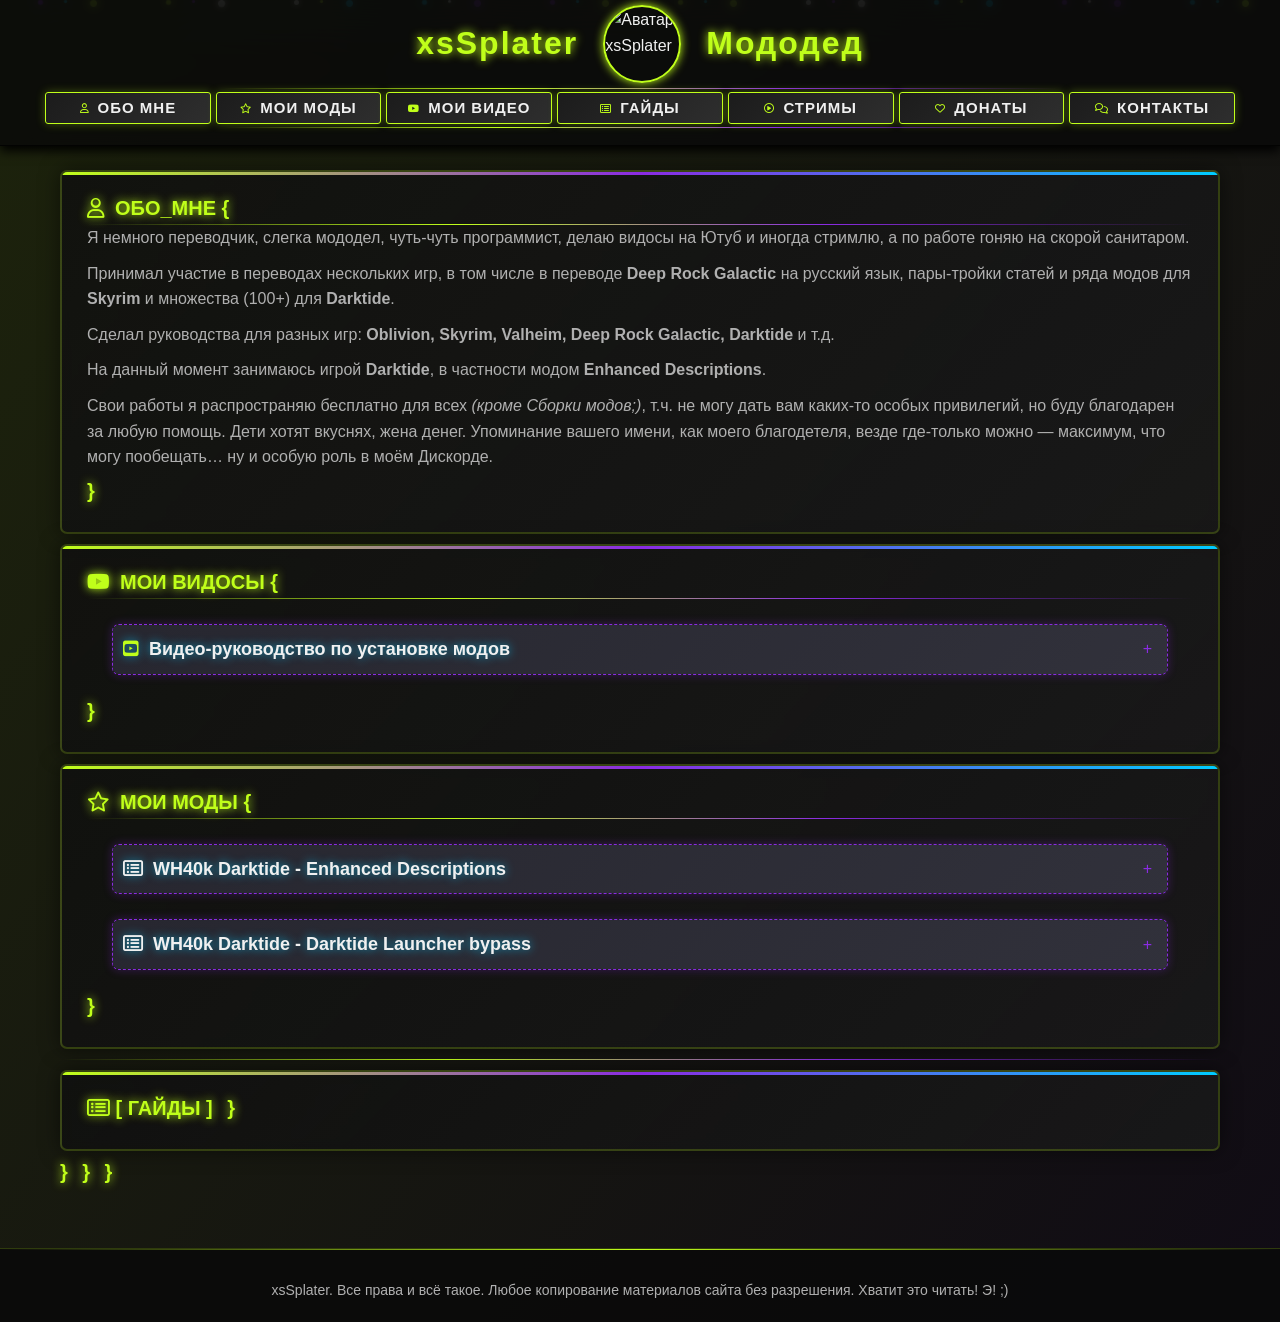
==== commit f04eb29c: "UPD_Fixes" ====
--- a/index.html
+++ b/index.html
@@ -59,12 +59,13 @@
 <!-- Меню -->
 			<div class="divider_menu"></div>
 			<nav>
-				<a href="#about" class="nav-btn"><i class="fa-regular fa-user"></i> Обо мне</a>
-				<a href="#mods" class="nav-btn"><i class="fa-regular fa-star"></i> Мои моды</a>
-				<a href="#guides" class="nav-btn"><i class="fa-regular fa-rectangle-list"></i> Гайды</a>
-				<a href="#misc" class="nav-btn"><i class="fa-regular fa-circle-play"></i> Стримы</a>
-				<a href="#donations" class="nav-btn"><i class="fa-regular fa-heart"></i> Донаты</a>
-				<a href="#contacts" class="nav-btn"><i class="fa-regular fa-comments"></i> Контакты</a>
+				<a href="#about" class="nav-btn"><i class="fa-regular fa-user" style="color: #c0ff1a;"></i> Обо мне</a>
+				<a href="#mods" class="nav-btn"><i class="fa-regular fa-star" style="color: #c0ff1a;"></i> Мои моды</a>
+				<a href="#videos" class="nav-btn"><i class="fa-brands fa-youtube" style="color: #c0ff1a;"></i> Мои видео</a>
+				<a href="#guides" class="nav-btn"><i class="fa-regular fa-rectangle-list" style="color: #c0ff1a;"></i> Гайды</a>
+				<a href="#misc" class="nav-btn"><i class="fa-regular fa-circle-play" style="color: #c0ff1a;"></i> Стримы</a>
+				<a href="#donations" class="nav-btn"><i class="fa-regular fa-heart" style="color: #c0ff1a;"></i> Донаты</a>
+				<a href="#contacts" class="nav-btn"><i class="fa-regular fa-comments" style="color: #c0ff1a;"></i> Контакты</a>
 			</nav>
 			<div class="divider_menu"></div>
 		</div>
@@ -80,8 +81,28 @@
 			<p>Сделал руководства для разных игр: <b>Oblivion, Skyrim, Valheim, Deep Rock Galactic, Darktide</b> и т.д.</p>
 			<p>На данный момент занимаюсь игрой <b>Darktide</b>, в частности модом <b>Enhanced Descriptions</b>.
 			<p>Cвои работы я распространяю бесплатно для всех <i>(кроме Сборки модов;)</i>, т.ч. не могу дать вам каких-то особых привилегий, но буду благодарен за любую помощь. Дети хотят вкуснях, жена денег. Упоминание вашего имени, как моего благодетеля, везде где-только можно — максимум, что могу пообещать… ну и особую роль в моём Дискорде.</p>
-			<h2x>}</h2x>
+			<h2 class="h2x">}</h2>
 		</section>
+
+ <!-- Мои видосы { -->
+		<section id="videos">
+			<h2><i class="fa-brands fa-youtube" style="color: #c0ff1a;"></i></h2><h2> Мои видосы {</h2>
+		<div class="divider"></div>
+ <!-- Видео-руководство по установке модов -->
+			<details>
+				<summary><h3><i class="fa-brands fa-square-youtube" style="color: #c0ff1a;"></i></h3><h3> Видео-руководство по установке модов</h3></summary>
+						<div class="divider_smaller"></div>
+					<!-- <h4>Видео-руководство по установке модов:</h4> -->
+					<div class="video-container">
+						<iframe width="560" height="315" src="https://www.youtube.com/embed/16GLW7d45js?si=UVJZ8YSdNFNXogiP" title="YouTube video player" frameborder="0" allow="accelerometer; autoplay; clipboard-write; encrypted-media; gyroscope; picture-in-picture; web-share" referrerpolicy="strict-origin-when-cross-origin" allowfullscreen>
+						</iframe>
+					</div>		<div class="divider_smaller"></div>
+			</details>
+		<!-- <div class="divider_small"></div> -->
+
+			<h2 class="h2x">}</h2>
+		</section>
+
  <!-- Мои моды { -->
 		<section id="mods">
 			<h2><i class="fa-regular fa-star"></i></h2><h2> Мои моды {</h2>
@@ -114,13 +135,6 @@
 					<div class="propp">
 					<a href="https://www.nexusmods.com/warhammer40kdarktide/mods/210?tab=files" class="nav-btn"><i class="fa-regular fa-floppy-disk"></i> Скачать c Nexus</a><a href="#donations" class="nav-btn"><i class="fa-regular fa-heart"></i> Поблагодарить</a><a href="#contacts" class="nav-btn"><i class="fa-regular fa-comments"></i> Сообщить о проблеме</a></div>
 		<div class="divider_menu"></div>
-		<div class="divider_smaller"></div>
-					<h4>Видео-руководство по установке модов:</h4>
-					<div class="video-container">
-						<iframe width="560" height="315" src="https://www.youtube.com/embed/16GLW7d45js?si=UVJZ8YSdNFNXogiP" title="YouTube video player" frameborder="0" allow="accelerometer; autoplay; clipboard-write; encrypted-media; gyroscope; picture-in-picture; web-share" referrerpolicy="strict-origin-when-cross-origin" allowfullscreen>
-						</iframe>
-					</div>
-		<div class="divider_smaller"></div>
 					<h4>Скриншоты для сравнения:</h4>
 					<div class="font_italic">Сравнение внешнего вида таланта «Сокрушение».</div>
 					<div class="font_italic">Описание дополнено скрытыми подробностями, ключевые слова выделены цветом.</div>
@@ -208,7 +222,7 @@
 		<div class="divider_small"></div>
 				</div>
 			</details>
-			<h2x>}</h2x>
+			<h2 class="h2x">}</h2>
 		</section>
 
 		<div class="divider"></div>
@@ -250,7 +264,7 @@
 					<!-- </div> -->
 				<!-- </div> -->
 			<!-- </details> -->
-			<h2x>}</h2x>
+			<h2 class="h2x">}</h2>
 		</section>
 
 		<!-- <div class="divider"></div> -->
@@ -280,7 +294,7 @@
 			
 			<!-- <p><strong>Стримы на YouTube:</strong> Периодически провожу стримы, где показываю процесс создания модов, играю в новые игры или просто общаюсь с сообществом. Подписывайтесь на мой канал, чтобы не пропустить!</p> -->
 			<!-- <p>Также я активно участвую в игровых сообществах, помогаю другим мододелам и тестирую новые моды.</p> -->
-			<h2x>}</h2x>
+			<h2 class="h2x">}</h2>
 		<!-- </section> -->
 
 		<!-- <div class="divider"></div> -->
@@ -311,7 +325,7 @@
 					<!-- <a href="#" class="donation-btn">Контакты</a> -->
 				<!-- </div> -->
 			<!-- </div> -->
-			<h2x>}</h2x>
+			<h2 class="h2x">}</h2>
 		<!-- </section> -->
 
 		<!-- <div class="divider"></div> -->
@@ -349,7 +363,7 @@
 					<!-- <a href="#" class="contact-link">Добавить</a> -->
 				<!-- </div> -->
 			<!-- </div> -->
-			<h2x>}</h2x>
+			<h2 class="h2x">}</h2>
 		<!-- </section> -->
 	</main>
 
--- a/Ab_me/style.css
+++ b/Ab_me/style.css
@@ -2,7 +2,7 @@
 :root {
 	--bg-dark: #0a0a0a;
 	--accent: #c0ff1a;
-	--accent-glow: rgba(192, 255, 26, 1.0);
+	--accent-glow: #c0ff1a;
 	--purple: #8a2be2;
 	--purple-glow: rgba(138, 43, 226, 0.9);
 	--blue: #00ccff;
@@ -17,10 +17,8 @@
 	margin: 0;
 	padding: 0;
 	box-sizing: border-box;
-	font-family: 'Segoe UI', Tahoma, Geneva, Verdana, sans-serif;
-}
-
-@import url('https://fonts.googleapis.com/css2?family=Orbitron:wght@400;700;900&display=swap');
+	font-family: Tahoma, Geneva, Verdana, sans-serif;
+}
 
 html {
 	scroll-behavior: smooth; /* auto */
@@ -32,9 +30,7 @@
 	color: var(--text);
 	line-height: 1.6;
 	overflow-x: hidden;
-	background-image: 
-		/* radial-gradient(circle at 10% 20%, rgba(192, 255, 26, 0.20) 0%, transparent 80%), */
-		/* radial-gradient(circle at 90% 80%, rgba(138, 43, 226, 0.30) 0%, transparent 80%); */
+	background-image:
 		linear-gradient(0.35turn, rgba(192, 255, 26, 0.1), rgba(138, 43, 226, 0.05));
 	min-height: 100vh;
 	position: relative;
@@ -72,6 +68,7 @@
 	position: relative;
 	display: flex;
 	align-items: center;
+	pointer-events: none;
 }
 
 .avatar-glow {
@@ -84,10 +81,12 @@
 	opacity: 0;
 	transition: var(--transition);
 	animation: pulse 2s ease-in-out infinite;
+	pointer-events: none;
+	z-index: 1;
 }
 
 .avatar-container:hover .avatar-glow {
-	opacity: 0.6;
+	opacity: 0.9;
 }
 
 @keyframes pulse {
@@ -96,14 +95,15 @@
 }
 
 .avatar {
-	width: 48px;
-	height: 48px;
+	width: 78px;
+	height: 78px;
 	border-radius: 50%;
 	border: 2px solid var(--accent);
 	box-shadow: 0 0 10px var(--accent-glow);
 	transition: var(--transition);
 	position: relative;
-	z-index: 1;
+	z-index: 2;
+	pointer-events: auto;
 }
 
 .avatar:hover {
@@ -117,7 +117,7 @@
 	color: var(--accent);
 	text-shadow: 0 0 10px var(--accent-glow);
 	letter-spacing: 2px;
-	font-family: 'Orbitron', sans-serif;
+	font-family: Tahoma, Geneva, Verdana, sans-serif;
 	position: relative;
 }
 
@@ -158,7 +158,6 @@
 	width: 100%;
 	background: linear-gradient(90deg, transparent, var(--accent), var(--purple), transparent);
 	margin: 0 auto;
-	/* box-shadow: 0 0 5px var(--accent-glow); */
 	position: relative;
 	overflow: hidden;
 }
@@ -182,7 +181,7 @@
 /* Навигационное меню */
 nav {
 	display: grid;
-	grid-template-columns: repeat(3, 1fr);
+	grid-template-columns: repeat(7, 1fr);
 	gap: 5px;
 	justify-content: center;
 }
@@ -210,7 +209,7 @@
 	letter-spacing: 1px;
 	font-weight: bold;
 	box-shadow: 0 0 10px rgba(192, 255, 26, 0.3);
-	font-family: 'Orbitron', sans-serif;
+	font-family: Tahoma, Geneva, Verdana, sans-serif;
 }
 
 .nav-btn::before {
@@ -280,7 +279,8 @@
 	width: 100%;
 	height: 100%;
 	background: linear-gradient(90deg, transparent, rgba(192, 255, 26, 0.1), transparent);
-	/* transition: left 0.15s ease; */
+	transition: left 0.15s ease;
+	pointer-events: none;
 }
 
 section:hover::after {
@@ -376,16 +376,15 @@
 	box-shadow: 0 0 20px var(--accent-glow);
 }
 
-h2x {
+.h2x {
 	color: var(--accent);
 	margin-top: -15px;
-	/* margin-bottom: 10px; */
 	font-size: 20px;
 	text-transform: uppercase;
 	text-shadow: 0 0 10px var(--accent-glow);
 	position: relative;
 	display: inline-block;
-	font-family: 'Orbitron', sans-serif;
+	font-family: Tahoma, Geneva, Verdana, sans-serif;
 	font-weight: 700;
 	padding-right: 10px;
 }
@@ -393,13 +392,12 @@
 h2 {
 	color: var(--accent);
 	margin-top: -10px;
-	/* margin-bottom: 10px; */
 	font-size: 20px;
 	text-transform: uppercase;
 	text-shadow: 0 0 10px var(--accent-glow);
 	position: relative;
 	display: inline-block;
-	font-family: 'Orbitron', sans-serif;
+	font-family: Tahoma, Geneva, Verdana, sans-serif;
 	font-weight: 700;
 	padding-right: 10px;
 }
@@ -408,12 +406,10 @@
 	color: var(--text);
 	font-size: 18px;
 	font-weight: bold;
-	/* text-transform: uppercase; */
-	/* text-shadow: 0 0 10px var(--accent-glow); */
 	text-shadow: 0 0 10px var(--blue-glow);
 	position: relative;
 	display: inline-block;
-	font-family: 'Orbitron', sans-serif;
+	font-family: Tahoma, Geneva, Verdana, sans-serif;
 	padding-right: 10px;
 }
 
@@ -422,12 +418,8 @@
 	padding: 10px;
 	font-size: 16px;
 	font-weight: bold;
-	/* text-transform: uppercase; */
-	/* text-shadow: 0 0 10px var(--accent-glow); */
-	/* text-shadow: 0 0 10px var(--blue-glow); */
-	position: relative;
-	/* display: inline-block; */
-	font-family: 'Orbitron', sans-serif;
+	position: relative;
+	font-family: Tahoma, Geneva, Verdana, sans-serif;
 }
 
 p {
@@ -470,14 +462,13 @@
 	gap: 5px;
 	flex-wrap: wrap;
 	margin-top: -5px;
-	/* margin: 5px 0; */
 }
 
 .image-gallery img {
 	flex: 1;
 	min-width: 200px;
-	transition: all 0.1s ease-in 0s; /* Добавляем задержку 2 секунды */
-	position: relative; /* Добавляем для управления z-index */
+	transition: all 0.1s ease-in 0s;
+	position: relative;
 	z-index: 1;
 }
 
@@ -487,10 +478,9 @@
 	transform-origin: left center;
 	box-shadow: 0 0 20px var(--accent-glow);
 	border-color: var(--accent);
-	position: relative; /* Добавляем для управления z-index */
-	z-index: 10; /* Выводим на передний план при наведении */
-	transition: all 0.2s ease-out 3s; /* Убираем задержку при наведении */
-	/* transform-origin: center; */
+	position: relative;
+	z-index: 10;
+	transition: all 0.2s ease-out 3s;
 }
 
 .image-gallery img.img-right:hover {
@@ -499,59 +489,36 @@
 	transform-origin: right center;
 	box-shadow: 0 0 20px var(--accent-glow);
 	border-color: var(--accent);
-	position: relative; /* Добавляем для управления z-index */
-	z-index: 10; /* Выводим на передний план при наведении */
-	transition: all 0.2s ease-out 3s; /* Убираем задержку при наведении */
-	/* transform-origin: center; */
-}
-
-
-
-
-
-
-
-
-
-
-
-
-
-
-
+	position: relative;
+	z-index: 10;
+	transition: all 0.2s ease-out 3s;
+}
 
 /* Стили для адаптивного видео */
 .video-wrapper {
-    margin: 20px 0;
+	margin: 20px 0;
 }
 
 .video-container {
 	margin: 0 auto;
-    position: relative;
-    width: 80%;
-    height: 0;
-    padding-bottom: 56.25%; /* Соотношение 16:9 */
-    border: 2px solid var(--accent);
-    border-radius: 8px;
-    overflow: hidden;
-    box-shadow: 0 0 15px var(--accent-glow);
+	position: relative;
+	width: 80%;
+	height: 0;
+	padding-bottom: 56.25%; /* Соотношение 16:9 */
+	border: 2px solid var(--accent);
+	border-radius: 8px;
+	overflow: hidden;
+	box-shadow: 0 0 15px var(--accent-glow);
 }
 
 .video-container iframe {
-    position: absolute;
-    top: 0;
-    left: 0;
-    width: 100%;
-    height: 100%;
-    border: none;
-}
-
-
-
-
-
-
-
+	position: absolute;
+	top: 0;
+	left: 0;
+	width: 100%;
+	height: 100%;
+	border: none;
+}
 
 /* Стили для футера */
 footer {
@@ -626,7 +593,7 @@
 	color: var(--blue);
 	text-shadow: 0 0 10px var(--blue-glow);
 	margin-bottom: 5px;
-	font-family: 'Orbitron', sans-serif;
+	font-family: Tahoma, Geneva, Verdana, sans-serif;
 }
 
 .stat-label {
